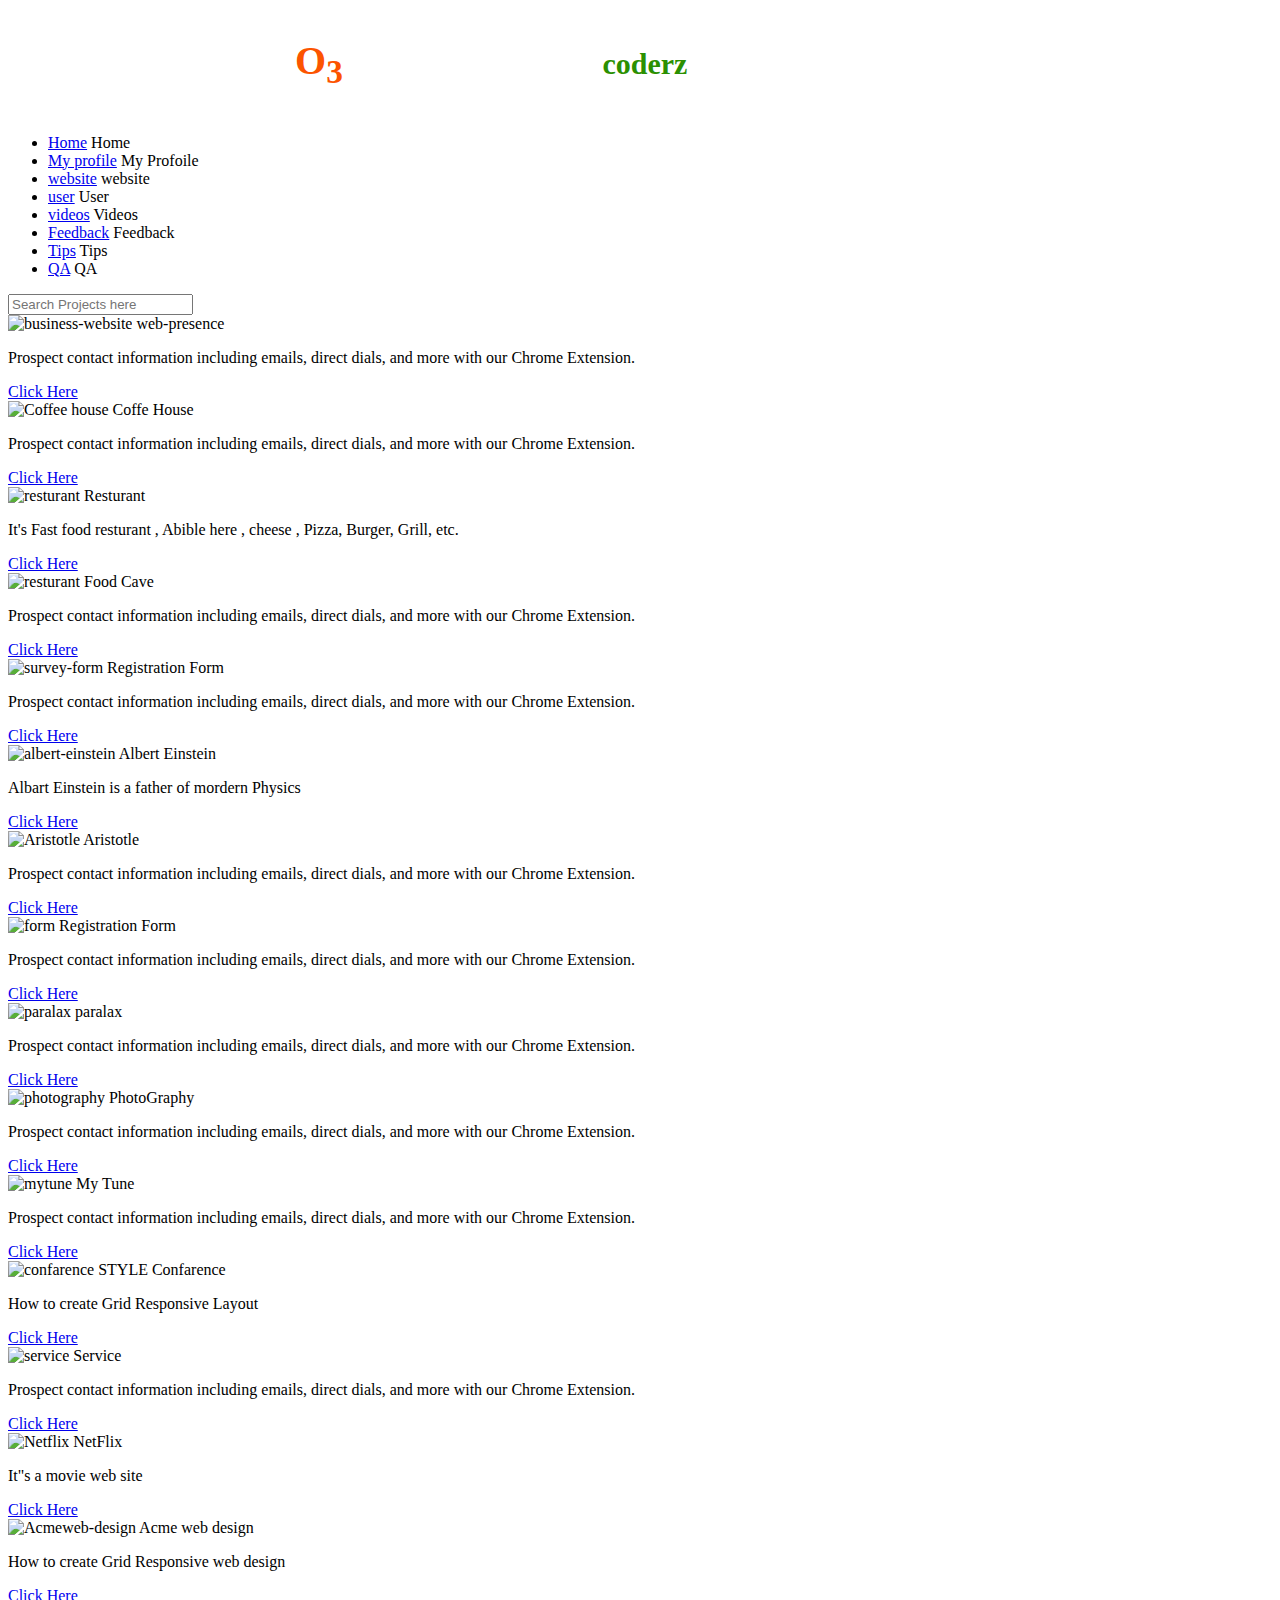
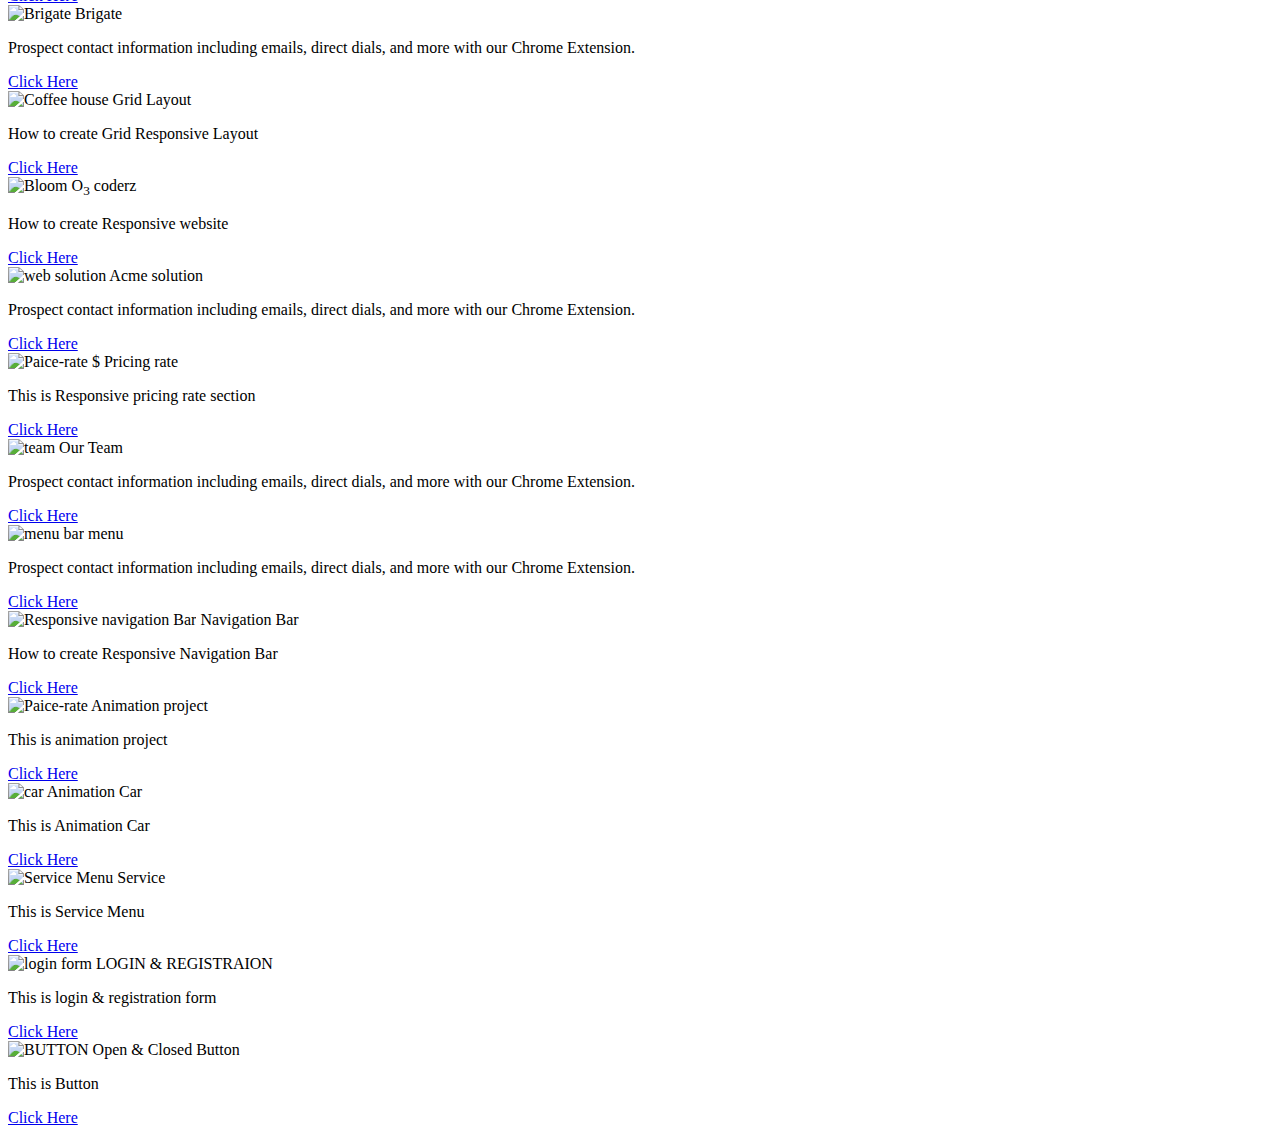
==== newProject.html @ 983234dc "Add files via upload" ====
<! DOCTYPE HTML>
<html lang="en">
    <head>
        <meta charset="UTF-8">
        <meta name="viewport" content="width=device-width, initial-scale=1.0">
        
        <meta http-equiv="X-UA-Compatible" content="IE=eadge">

        <!-----------------------------Ths is Google Fonts Link----------------------------------------->

        <link rel="preconnect" href="https://fonts.googleapis.com">
        <link rel="preconnect" href="https://fonts.gstatic.com" crossorigin>
        <link href="https://fonts.googleapis.com/css2?family=Cairo:wght@200;300;400;600;700;900&display=swap" rel="stylesheet">
        
        <!-------------------------This is title----------------------------->
        
        <title>New Projects</title>

        <!---------------------------This is css link----------------------------------->
        
        <link rel="stylesheet" href="style.css">

        <!---------------------------This is Responsive CSS link----------------------------->
        <link rel="stylesheet" href="responsive.css">

        <style>
            .NU_sphere_logo {
                display: grid;
                grid-gap: 10px;
                grid-template-columns: auto 98px auto;
                align-items: center;
                margin-left: 30px;
                margin-top: 10px;
                text-align: center;
                padding-right: 40px;
                font-size: 20px;
            }
            .NU_sphere_logo h1{
                color: rgb(252, 84, 0);
                
            }

            .NU_sphere_logo h2 {
                margin-left: -28px;
                color: #2b9001;
            }
        </style>


        <!-------------------------This fontawesome link------------------------------------------>

        <script src="https://kit.fontawesome.com/b071e9ccf3.js" crossorigin="anonymous"></script>


    </head>
    <body>

    


        <!-----------------------This is side bar---------------------->
       
        <div class="sidde-bar1">
            <div class="NU_sphere_logo">
                <h1>O<sub>3</sub></h1><h2>coderz</h2>
                <a href="#"><i class="fas fa-align-justify"></i></a>
            </div>

            <div class="unorder-list">

                <ul>
                        
                    <li><a href="index.html"><i class="fas fa-home"></i><span>Home</span></a>
                        <span class="tooltip">Home</span>
                    </li>
                    <li><a href="#"><i class="icon fas fa-user-tie"></i><span>My profile</span></a>
                        <span class="tooltip">My Profoile</span>
                    </li>
                    <li><a href="#"><i class="icon fas fa-atlas"></i><span>website</span></a>
                        <span class="tooltip">website</span>
                    </li>
                    <li><a href="#" target="_blank"><i class="icon fas fa-user"></i><span>user</span></a>
                        <span class="tooltip">User</span>
                    </li>
                    <li><a href="#"><i class="icon fab fa-youtube"></i><span>videos</span></a>
                        <span class="tooltip">Videos</span>
                    </li>
                    <li><a href="#"><i class="icon fas fa-hands-helping"></i><span>Feedback</span></a>
                        <span class="tooltip">Feedback</span>
                    </li>
                    <li><a href="#"><i class="icon fas fa-lightbulb"></i><span>Tips</span></a>
                        <span class="tooltip">Tips</span>
                    </li>
                    <li><a class="" href="#"><i class="icon fas fa-box"></i><span>QA</span></a>
                        <span class="tooltip">QA</span>
                    </li>
                    
                </ul>

            </div>

        </div>

        <!----------------------this is a container box----------------------->
      
        
        <div class="container1">
            <div class="content-search1">
                <i class="seainput fas fa-search"></i>
                <input class="seainput1" type="search" placeholder="Search Projects here">
                <a href="#"><i class="seainput fas fa-chevron-circle-right"></i></a>
            </div>
            


            <!----------------this is new project section--------------------->

            <div class="new-projects1">

                <div class="project1 Manager">
                    <img class="thumbnail1" src="https://linkpeek.com/m/vault/b/1/5/b1533780ef2d1771b94413f5290b377627571c65ff0ee4184541402603815122.png" alt="business-website">
                    <span>web-presence</span>
                    <p class="intro">Prospect contact information including emails, direct dials, and more with our Chrome Extension.</p>
                    <a class="finder" href="https://o3coderz.github.io/web-presence/" target="_blank">Click Here</a>

                </div>

                <div class="project1">
                    <img class="thumbnail1" src="https://linkpeek.com/m/vault/f/4/c/f4c8e262496e04b21ee3a41ef20ea6d2bcbad50b4ce4e358f2c66015340bcbfa.png" alt="Coffee house">
                    <span>Coffe House</span>
                    <p class="intro">Prospect contact information including emails, direct dials, and more with our Chrome Extension.</p>

                    <a class="finder" href="https://o3coderz.github.io/Coffe/" target="_blank">Click Here</a>
                        
                </div>

                <div class="project1 Transport">
                    <img class="thumbnail1" src="https://i.ibb.co/wSxnTGc/image.png" alt="resturant">
                    <span>Resturant</span>
                    <p class="intro">It's Fast food resturant , Abible here , cheese , Pizza, Burger, Grill, etc.</p>

                    <a class="finder" href="https://o3coderz.github.io/dashboard/resturant/index.html" target="_blank">Click Here</a>
    
                </div>

                <div class="project1">
                    <img class="thumbnail1" src="https://i.ibb.co/mzmk3Ct/image.png" alt="resturant">
                    <span>Food Cave</span>
                    <p class="intro">Prospect contact information including emails, direct dials, and more with our Chrome Extension.</p>

                    <a class="finder" href="https://o3coderz.github.io/dashboard/foodCave/Food%20cave.html" target="_blank">Click Here</a>
                        
                </div>

                <div class="project1">
                    <img class="thumbnail1" src="https://linkpeek.com/m/vault/c/5/c/c5cc66d2d84f86fa3148fc00cddca80941cfea1c73e5e11f5c52d79b52aac127.png" alt="survey-form">
                    <span>Registration Form</span>
                    <p class="intro">Prospect contact information including emails, direct dials, and more with our Chrome Extension.</p>

                    <a class="finder" href="https://o3coderz.github.io/FCC-servey-form/" target="_blank">Click Here</a>
                        
                </div>

                <div class="project1">
                    <img class="thumbnail1" src="https://linkpeek.com/m/vault/3/3/2/332655ae9393b79f64d2126d99e36b3bfd8bf8511cc31312ab9fa54fc6500792.png" alt="albert-einstein">
                    <span>Albert Einstein</span>
                    <p class="intro">Albart Einstein is a father of mordern Physics</p>

                    <a class="finder" href="https://o3coderz.github.io/albert-einstein/" target="_blank">Click Here</a>
                        
                </div>

                <div class="project1">
                    <img class="thumbnail1" src="https://i.ibb.co/0Vcv6FP/image.png" alt="Aristotle">
                    <span>Aristotle</span>
                    <p class="intro">Prospect contact information including emails, direct dials, and more with our Chrome Extension.</p>

                    <a class="finder" href="https://o3coderz.github.io/dashboard/aristotle/Aristotle.html" target="_blank">Click Here</a>
                        
                </div>

                <div class="project1">
                    <img class="thumbnail1" src="https://linkpeek.com/m/vault/8/d/7/8d79f644eede0adb3593164c58c6d78790ce00d2598731a2da90e9c0efa6ba29.png" alt="form">
                    <span>Registration Form</span>
                    <p class="intro">Prospect contact information including emails, direct dials, and more with our Chrome Extension.</p>

                    <a class="finder" href="https://o3coderz.github.io/Good-Vibes-Form/" target="_blank">Click Here</a>
                        
                </div>

                <div class="project1">
                    <img class="thumbnail1" src="https://i.ibb.co/pJRp2pQ/image.png" alt="paralax">
                    <span>paralax</span>
                    <p class="intro">Prospect contact information including emails, direct dials, and more with our Chrome Extension.</p>

                    <a class="finder" href="https://o3coderz.github.io/PARALLAX-WEBSITE/" target="_blank">Click Here</a>
                        
                </div>

                <div class="project1">
                    <img class="thumbnail1" src="https://i.ibb.co/QY6T2Vs/image.png" alt="photography">
                    <span>PhotoGraphy</span>
                    <p class="intro">Prospect contact information including emails, direct dials, and more with our Chrome Extension.</p>

                    <a class="finder" href="https://o3coderz.github.io/dashboard/photography/photography.html" target="_blank">Click Here</a>
                        
                </div>

                <div class="project1 Chair">
                    <img class="thumbnail1" src="https://linkpeek.com/m/vault/2/8/a/28a280eb2b52534b49d95871170a2054057ea1c5141eff29bf83aaf7c571b416.png" alt="mytune">
                    
                    <span>My Tune</span>
                    <p class="intro">Prospect contact information including emails, direct dials, and more with our Chrome Extension.</p>

                    <a class="finder" href="https://o3coderz.github.io/myTunes/" target="_blank">Click Here</a>
                </div>

                <div class="project1">
                    <img class="thumbnail1" src="https://i.ibb.co/9rrhxMJ/image.png" alt="confarence">
                    <span>STYLE Confarence</span>
                    <p class="intro">How to create Grid Responsive Layout</p>

                    <a class="finder" href="https://o3coderz.github.io/STYLES-CONFERENCE/" target="_blank">Click Here</a>
                        
                </div>

                <div class="project1">
                    <img class="thumbnail1" src="https://linkpeek.com/m/vault/4/b/f/4bfaf4dbbc74257df1484111c1206768fafdf935a5322b522afa67707fad9b0e.png" alt="service">
                    <span>Service</span>
                    <p class="intro">Prospect contact information including emails, direct dials, and more with our Chrome Extension.</p>

                    <a class="finder" href="https://o3coderz.github.io/Personal-Portfolio/" target="_blank">Click Here</a>
                        
                </div> 


                <div class="project1">
                    <img class="thumbnail1" src="https://www.whats-on-netflix.com/wp-content/uploads/2020/08/netflix-category-codes-2021.png" alt="Netflix">
                    <span>NetFlix</span>
                    <p class="intro">It"s a movie web site</p>

                    <a class="finder" href="https://o3coderz.github.io/Netflix/" target="_blank">Click Here</a>
                        
                </div>

                <div class="project1">
                    <img class="thumbnail1" src="https://linkpeek.com/m/vault/e/d/7/ed7da9e8c0f4b728e524aa7668da85227cc865274d9f4d12eba8a072982233af.png" alt="Acmeweb-design">
                    <span>Acme web design</span>
                    <p class="intro">How to create Grid Responsive web design</p>

                    <a class="finder" href="https://o3coderz.github.io/Acmeweb-design/" target="_blank">Click Here</a>
                        
                </div>

                <div class="project1">
                    <img class="thumbnail1" src="https://linkpeek.com/m/vault/5/1/c/51c3906fada7ba17263961f11ff6af3a17161c04be9e6335c039870da94995d2.png" alt="Brigate">
                    <span>Brigate</span>
                    <p class="intro">Prospect contact information including emails, direct dials, and more with our Chrome Extension.</p>

                    <a class="finder" href="https://o3coderz.github.io/dashboard/brigate/brigate.html" target="_blank">Click Here</a>
                        
                </div>

                <div class="project1">
                    <img class="thumbnail1" src="https://i.ibb.co/PwQQ48x/image.png" alt="Coffee house">
                    <span>Grid Layout</span>
                    <p class="intro">How to create Grid Responsive Layout</p>

                    <a class="finder" href="https://o3coderz.github.io/dashboard/Grid_Responsive/Grid_Responsive.html" target="_blank">Click Here</a>
                        
                </div>

                <div class="project1">
                    <img class="thumbnail1" src="https://i.ibb.co/JFWfBBF/image.png" alt="Bloom">
                    <span>O<sub>3</sub> coderz</span>
                    <p class="intro">How to create Responsive website</p>

                    <a class="finder" href="https://o3coderz.github.io/dashboard/bloom/index.html" target="_blank">Click Here</a>
                        
                </div>

                <div class="project1 E-Commerce">
                    <img class="thumbnail1" src="https://i.ibb.co/pdbkF2W/image.png" alt="web solution" >                    
                    <span>Acme solution</span>
                    <p class="intro">Prospect contact information including emails, direct dials, and more with our Chrome Extension.</p>
                    <a class="finder" href="https://o3coderz.github.io/dashboard/web_solution/web_solution.html" target="_blank">Click Here</a>
                </div>


                <div class="project1">
                    <img class="thumbnail1" src="https://i.ibb.co/xsLJDtT/image.png" alt="Paice-rate">
                    <span>$ Pricing rate</span>
                    <p class="intro">This is Responsive pricing rate section</p>

                    <a class="finder" href="https://o3coderz.github.io/dashboard/Price_Rate/index.html" target="_blank">Click Here</a>
                        
                </div>

                <div class="project1">
                    <img class="thumbnail1" src="https://i.ibb.co/tBbd3BR/image.png" alt="team">
                    <span>Our Team</span>
                    <p class="intro">Prospect contact information including emails, direct dials, and more with our Chrome Extension.</p>

                    <a class="finder" href="https://o3coderz.github.io/dashboard/ourTeam/index.html" target="_blank">Click Here</a>
                        
                </div>

                <div class="project1">
                    <img class="thumbnail1" src="https://i.ibb.co/8g1Wdh2/image.png" alt="menu bar">
                    <span>menu</span>
                    <p class="intro">Prospect contact information including emails, direct dials, and more with our Chrome Extension.</p>

                    <a class="finder" href="https://o3coderz.github.io/dashboard/menuBar/menu.html" target="_blank">Click Here</a>
                        
                </div>


                <div class="project1">
                    <img class="thumbnail1" src="https://linkpeek.com/m/vault/5/c/f/5cf9dd6472d7c31f41c3f0297d93f88720f3836bd596f0dec0feb290789b9531.png" alt="Responsive navigation Bar">
                    <span>Navigation Bar</span>
                    <p class="intro">How to create Responsive Navigation Bar</p>

                    <a class="finder" href="https://o3coderz.github.io/dashboard/ResponsiveNavBar/navBar.html" target="_blank">Click Here</a>
                        
                </div>

                <div class="project1">
                    <img class="thumbnail1" src="https://i.ibb.co/wcbLP7P/image.png" alt="Paice-rate">
                    <span>Animation project</span>
                    <p class="intro">This is animation project</p>

                    <a class="finder" href="https://o3coderz.github.io/animation/" target="_blank">Click Here</a>
                        
                </div>


                <div class="project1">
                    <img class="thumbnail1" src="https://i.ibb.co/fMpwm6Z/image.png" alt="car">
                    <span>Animation Car</span>
                    <p class="intro">This is Animation Car </p>
                    <a class="finder" href="https://o3coderz.github.io/moving_car/" target="_blank">Click Here</a>
                        
                </div>

                <div class="project1">
                    <img class="thumbnail1" src="https://i.ibb.co/PDSJ6yj/image.png" alt="Service Menu">
                    <span>Service</span>
                    <p class="intro">This is Service Menu </p>

                    <a class="finder" href="https://o3coderz.github.io/service/" target="_blank">Click Here</a>
                        
                </div>

                <div class="project1">
                    <img class="thumbnail1" src="https://i.ibb.co/n78NTgw/image.png" alt="login form">
                    <span>LOGIN & REGISTRAION</span>
                    <p class="intro">This is login & registration form </p>

                    <a class="finder" href="https://o3coderz.github.io/loginRegitration/" target="_blank">Click Here</a>
                        
                </div>



                <!--------------------------------------------don't get GitHub link------------------------------------------------>

                <div class="project1">
                    <img class="thumbnail1" src="https://i.ibb.co/yBcCsgy/image.png" alt="BUTTON">
                    <span>Open & Closed Button</span>
                    <p class="intro">This is Button </p>

                    <a class="finder" href="projects/open-closed/open-closed.html" target="_blank">Click Here</a>
        
                </div>

            </div>   
   
        </div>

    </body>

</html>
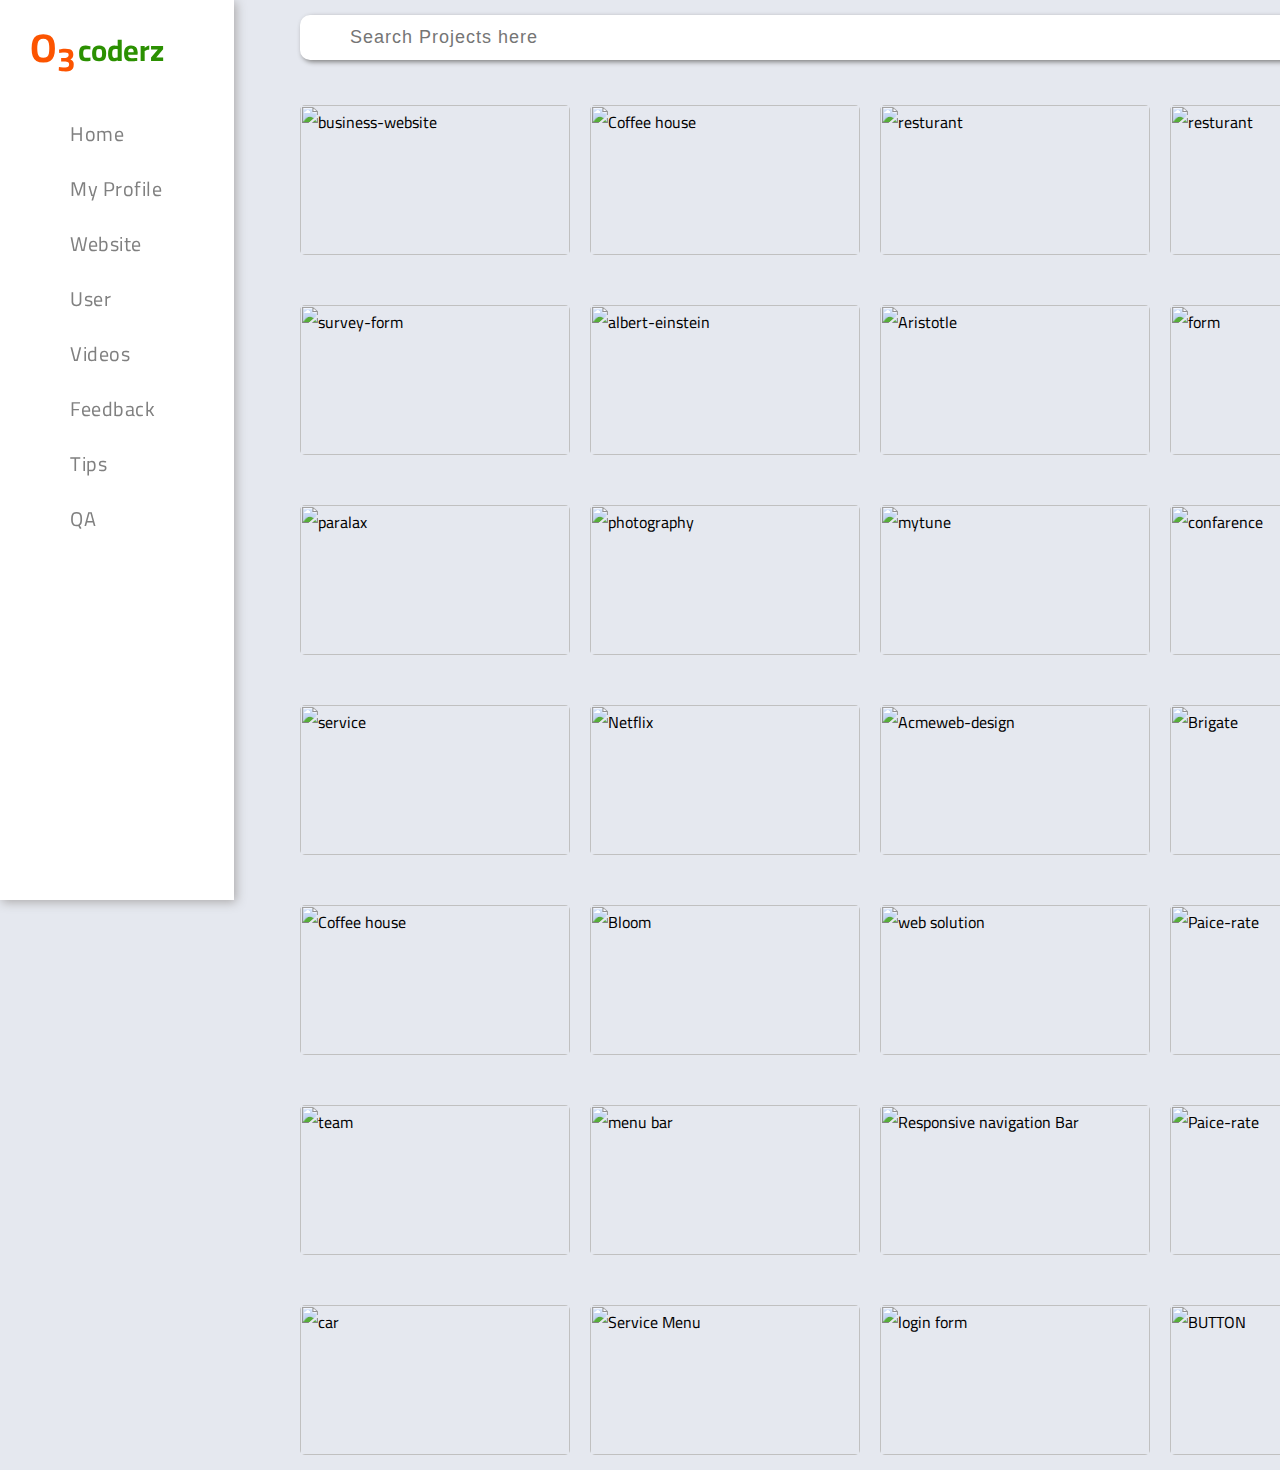
==== commit 5c86160a: "Update newProject.html" ====
--- a/newProject.html
+++ b/newProject.html
@@ -23,7 +23,7 @@
         <!---------------------------This is Responsive CSS link----------------------------->
         <link rel="stylesheet" href="responsive.css">
 
-        <style>
+        <!--<style>
             .NU_sphere_logo {
                 display: grid;
                 grid-gap: 10px;
@@ -44,7 +44,7 @@
                 margin-left: -28px;
                 color: #2b9001;
             }
-        </style>
+        </style>-->
 
 
         <!-------------------------This fontawesome link------------------------------------------>
@@ -60,7 +60,7 @@
 
         <!-----------------------This is side bar---------------------->
        
-        <div class="sidde-bar1">
+        <div class="sidde-bar">
             <div class="NU_sphere_logo">
                 <h1>O<sub>3</sub></h1><h2>coderz</h2>
                 <a href="#"><i class="fas fa-align-justify"></i></a>
@@ -139,8 +139,8 @@
                     <span>Resturant</span>
                     <p class="intro">It's Fast food resturant , Abible here , cheese , Pizza, Burger, Grill, etc.</p>
 
-                    <a class="finder" href="https://o3coderz.github.io/dashboard/resturant/index.html" target="_blank">Click Here</a>
-    
+                    <a class="finder" href="https://o3coderz.github.io/dashboardold/resturant/index.html" target="_blank">Click Here</a>
+                                            
                 </div>
 
                 <div class="project1">
@@ -148,7 +148,7 @@
                     <span>Food Cave</span>
                     <p class="intro">Prospect contact information including emails, direct dials, and more with our Chrome Extension.</p>
 
-                    <a class="finder" href="https://o3coderz.github.io/dashboard/foodCave/Food%20cave.html" target="_blank">Click Here</a>
+                    <a class="finder" href="https://o3coderz.github.io/dashboardold/foodCave/Food%20cave.html" target="_blank">Click Here</a>
                         
                 </div>
 
@@ -175,7 +175,7 @@
                     <span>Aristotle</span>
                     <p class="intro">Prospect contact information including emails, direct dials, and more with our Chrome Extension.</p>
 
-                    <a class="finder" href="https://o3coderz.github.io/dashboard/aristotle/Aristotle.html" target="_blank">Click Here</a>
+                    <a class="finder" href="https://o3coderz.github.io/dashboardold/aristotle/Aristotle.html" target="_blank">Click Here</a>
                         
                 </div>
 
@@ -202,7 +202,7 @@
                     <span>PhotoGraphy</span>
                     <p class="intro">Prospect contact information including emails, direct dials, and more with our Chrome Extension.</p>
 
-                    <a class="finder" href="https://o3coderz.github.io/dashboard/photography/photography.html" target="_blank">Click Here</a>
+                    <a class="finder" href="https://o3coderz.github.io/dashboardold/photography/photography.html" target="_blank">Click Here</a>
                         
                 </div>
 
@@ -257,7 +257,7 @@
                     <span>Brigate</span>
                     <p class="intro">Prospect contact information including emails, direct dials, and more with our Chrome Extension.</p>
 
-                    <a class="finder" href="https://o3coderz.github.io/dashboard/brigate/brigate.html" target="_blank">Click Here</a>
+                    <a class="finder" href="https://o3coderz.github.io/dashboardold/brigate/brigate.html" target="_blank">Click Here</a>
                         
                 </div>
 
@@ -266,7 +266,7 @@
                     <span>Grid Layout</span>
                     <p class="intro">How to create Grid Responsive Layout</p>
 
-                    <a class="finder" href="https://o3coderz.github.io/dashboard/Grid_Responsive/Grid_Responsive.html" target="_blank">Click Here</a>
+                    <a class="finder" href="https://o3coderz.github.io/dashboardold/Grid_Responsive/Grid_Responsive.html" target="_blank">Click Here</a>
                         
                 </div>
 
@@ -275,7 +275,7 @@
                     <span>O<sub>3</sub> coderz</span>
                     <p class="intro">How to create Responsive website</p>
 
-                    <a class="finder" href="https://o3coderz.github.io/dashboard/bloom/index.html" target="_blank">Click Here</a>
+                    <a class="finder" href="https://o3coderz.github.io/dashboardold/bloom/index.html" target="_blank">Click Here</a>
                         
                 </div>
 
@@ -283,7 +283,7 @@
                     <img class="thumbnail1" src="https://i.ibb.co/pdbkF2W/image.png" alt="web solution" >                    
                     <span>Acme solution</span>
                     <p class="intro">Prospect contact information including emails, direct dials, and more with our Chrome Extension.</p>
-                    <a class="finder" href="https://o3coderz.github.io/dashboard/web_solution/web_solution.html" target="_blank">Click Here</a>
+                    <a class="finder" href="https://o3coderz.github.io/dashboardold/web_solution/web_solution.html" target="_blank">Click Here</a>
                 </div>
 
 
@@ -292,7 +292,7 @@
                     <span>$ Pricing rate</span>
                     <p class="intro">This is Responsive pricing rate section</p>
 
-                    <a class="finder" href="https://o3coderz.github.io/dashboard/Price_Rate/index.html" target="_blank">Click Here</a>
+                    <a class="finder" href="https://o3coderz.github.io/dashboardold/Price_Rate/index.html" target="_blank">Click Here</a>
                         
                 </div>
 
@@ -301,7 +301,7 @@
                     <span>Our Team</span>
                     <p class="intro">Prospect contact information including emails, direct dials, and more with our Chrome Extension.</p>
 
-                    <a class="finder" href="https://o3coderz.github.io/dashboard/ourTeam/index.html" target="_blank">Click Here</a>
+                    <a class="finder" href="https://o3coderz.github.io/dashboardold/ourTeam/index.html" target="_blank">Click Here</a>
                         
                 </div>
 
@@ -310,7 +310,7 @@
                     <span>menu</span>
                     <p class="intro">Prospect contact information including emails, direct dials, and more with our Chrome Extension.</p>
 
-                    <a class="finder" href="https://o3coderz.github.io/dashboard/menuBar/menu.html" target="_blank">Click Here</a>
+                    <a class="finder" href="https://o3coderz.github.io/dashboardold/menuBar/menu.html" target="_blank">Click Here</a>
                         
                 </div>
 
@@ -320,7 +320,7 @@
                     <span>Navigation Bar</span>
                     <p class="intro">How to create Responsive Navigation Bar</p>
 
-                    <a class="finder" href="https://o3coderz.github.io/dashboard/ResponsiveNavBar/navBar.html" target="_blank">Click Here</a>
+                    <a class="finder" href="https://o3coderz.github.io/dashboardold/ResponsiveNavBar/navBar.html" target="_blank">Click Here</a>
                         
                 </div>
 
@@ -369,7 +369,7 @@
                     <span>Open & Closed Button</span>
                     <p class="intro">This is Button </p>
 
-                    <a class="finder" href="projects/open-closed/open-closed.html" target="_blank">Click Here</a>
+                    <a class="finder" href="https://o3coderz.github.io/boring" target="_blank">Click Here</a>
         
                 </div>
 
@@ -379,4 +379,4 @@
 
     </body>
 
-</html>+</html>
--- a/style.css
+++ b/style.css
@@ -0,0 +1,775 @@
+* {
+    margin: 0;
+    padding: 0;
+    box-sizing: border-box;
+
+
+}
+ 
+body {
+    margin: 0;
+    padding: 0;
+    background: #E5E8EF;
+    font-family: 'Cairo', sans-serif;
+     
+}
+/*--------wrapper-----------maintain hole layout----------------*/
+ 
+.wrapper {
+    display: grid;
+    grid-template-columns: auto 250px;
+    margin: 0 10px 0 255px;
+}
+
+/*-----------------------nav-------------------------------------*/
+
+
+/*------------------menu-bar------------------------------------*/
+ 
+.menu-bar {
+    grid-column: 1 / span 2;
+    /* grid-row: 1; */
+    /* width: 100%; */
+    height: 50px;
+    background: #FFFFFF;
+    box-shadow: 2px 2px 10px rgb(170, 168, 168);
+}
+
+/*-----------------------menu-items--------------------------*/
+ 
+ 
+.menu-items{
+    display: grid;
+    grid-gap: 10px;
+    grid-template-columns: 330px 25px 25px;
+    float: right;
+    align-items: center;
+    width: 400px;
+    padding-left: 10px;
+    margin-right: 20px;
+    font-size: 18px;
+    border-radius: 5px;
+    color: grey;
+    margin-top: 7px;
+}
+
+/*------------------search icon----class:sea-input-------------*/
+ 
+i.sea-input.fas.fa-search {
+    font-size: 16px;
+}
+ 
+ 
+/*---------------menu-bar input class: sea-input----------------*/
+ 
+input.sea-input {
+    font-size: 16px;
+    padding: 1px;
+    outline: none;
+    border: none;
+}
+
+/*-------------------------menu-bar menu-items a------------------*/
+
+.search-input {
+    display: grid;
+    grid-gap: 10px;
+    grid-template-columns: 280px 20px;
+    box-shadow: 2px 2px 2px #e2e1e1;
+    border-radius: 10px;
+    padding: 6px 10px;
+    align-items: center;
+    text-decoration: none;
+}
+ 
+/*--------------------------------END nav--------------------------------*/
+
+/*--------------------------------------------------------------------------------------------------*/
+ 
+/*-----------------------------------side-bar----------------------------*/
+  
+ 
+.sidde-bar {
+    position: fixed;
+    top: 0;
+    left: 0;
+    height: 100%;
+    grid-column: 1;
+    grid-row: 1 / span 2;
+    background: #FFFFFF;
+    box-shadow: 2px 2px 10px rgb(170, 168, 168);
+}
+ 
+/*-------------------O3 coderz Logo---------------------*/
+
+.NU_sphere_logo {
+    display: grid;
+    grid-gap: 10px;
+    grid-template-columns: auto 98px auto;
+    align-items: center;
+    margin-left: 30px;
+    margin-top: 10px;
+    text-align: center;
+    padding-right: 40px;
+    font-size: 20px;
+}
+.NU_sphere_logo h1{
+    color: rgb(252, 84, 0);
+}
+
+.NU_sphere_logo h2 {
+    margin-left: -28px;
+    color: #2b9001;
+}
+/*-- 
+.NU_sphere_logo {
+    display: grid;
+    grid-gap: 20px;
+    grid-template-columns: 145px auto;
+    align-items: center;
+    margin-left: 30px;
+    margin-top: 10px;
+    text-align: center;
+    padding-right: 40px;
+    font-size: 28px;
+}
+---*/
+
+/*-----------------------menu icon------------------------------*/
+
+.NU_sphere_logo a {
+    color: grey;
+    text-decoration: none;
+    font-size: 25px;
+}
+
+
+
+/*---------------------------This is a side bar--------------------*/
+ 
+/*-----------------------unorder-list div--------------------------*/
+.unorder-list {
+    margin-left: 5px;
+    padding: 15px;
+}
+/*-------------------unorder-list ul---------------------*/
+.unorder-list ul {
+    list-style: none;
+
+}
+
+.unorder-list ul li{
+    height: 50px ;
+    width: 180px;
+}
+
+/*-----------------current-----------------------*/
+
+#current span{
+    color: #e8491d;
+    font-weight: bold;
+}
+
+#current:hover span {
+    color: white;
+}
+/*-------------------unorder-list ul li a-----------------*/
+
+.unorder-list ul li a {
+    display: grid;
+    grid-template-columns: 30px auto;
+    align-items: center;
+    margin: 5px;
+  text-transform: capitalize;
+    font-size: 20px;
+    color: gray;
+    text-decoration: none;
+    padding: 5px 15px;
+    letter-spacing: .5px;
+}
+ 
+/*------------------unorder-list ul li a hover----------------*/
+ 
+.unorder-list ul li:hover a{
+    background-image: linear-gradient(to right, rgba(228, 5, 5, 0.836), rgba(153, 13, 106, 0.836) );
+    color: #ffff;
+    border-radius: 4px;
+    transition: .3s;
+    box-shadow: 2px 2px 5px black;
+}
+
+.unorder-list ul li:hover a i {
+    color: #FFFFFF;
+}
+ 
+ 
+/*-------------------------sidebar icon color------------------*/
+ 
+ 
+i.fas.fa-wallet {
+    color: rebeccapurple;
+}
+ 
+i.fas.fa-atlas {
+    color: #1c1515de;
+}
+ 
+i.fas.fa-user {
+    color: coral;
+}
+ 
+i.fas.fa-user-tie {
+    color: darkgoldenrod;
+}
+ 
+i.fas.fa-box {
+    color: #32c928c4;
+}
+ 
+i.fas.fa-lightbulb {
+    color: #f40c0cd4;
+}
+ 
+i.fas.fa-hands-helping {
+    color: indianred;
+}
+ 
+.unorder-list ul li a .icon:hover {
+    color: white;
+}
+ 
+/*---------------------------started----container------------------------*/
+
+.container {
+    margin: 30px 40px 40px 40px;
+    margin-bottom: 0;
+    background: #E5E8EF;
+}
+ 
+ 
+ 
+ 
+.content-search {
+    display: grid;
+    grid-gap: 7px;
+    grid-template-columns: 28px auto 28px;
+    text-align: center;
+    align-items: center;
+    font-size: 18px;
+    color: gray;
+    padding: 8px;
+    box-shadow: 2px 2px 5px grey;
+    height: 45px;
+    margin: 20px 0;
+    margin-top: 15px;
+    background: #FFFFFF;
+    border-radius: 5px;
+}
+ 
+.content-search-button {
+    border: none;
+    background-color: transparent;
+    cursor: pointer;
+}
+/*This is seainput search icon placeholder search project here*/
+ 
+ 
+i.seainput.fas.fa-search {
+    text-align: center;
+}
+ 
+input.seainput {
+    outline: none;
+    border: none;
+    font-size: 16px;
+    letter-spacing: .5px;
+    color: grey;
+}
+ 
+i.seainput.fas.fa-chevron-circle-right {
+    text-align: center;
+    font-size: 20px;
+    color: rgba(153, 13, 106, 0.836);
+}
+ 
+i.seainput.fas.fa-chevron-circle-right:hover{
+    color: indianred;
+}
+
+
+/*This is a new-ppular div*/
+ 
+.new-popular {
+    display: grid;
+    grid-gap: 30px;
+    grid-template-rows: 250px auto;
+}
+ 
+.see-all {
+    display: grid;
+    grid-template-columns: auto 100px;
+    padding: 5px;
+    margin: 12px 0;
+    align-items: center;
+    color: gray;
+}
+
+.see-all a {
+    text-decoration: none;
+    background-image: linear-gradient(to right, rgba(153, 13, 106, 0.986), rgba(228, 5, 5, 0.952) );
+    color: whitesmoke;
+    text-align: center;
+    font-size: 20px;
+    letter-spacing: .5px;
+    box-shadow: 2px 2px 4px gray;
+    border-radius: 20px;
+    font-weight: 600;
+}
+ 
+.see-all a:hover {
+    background-image:linear-gradient(to left, rgb(7, 166, 214), yellow);
+    font-weight: bold;
+    color: black;
+    transition: 1s;
+}
+ 
+/*---------------------------------all projects-----------------------------------*/
+ 
+.all-projects {
+    display: grid;
+    grid-gap: 20px;
+    grid-template-columns: auto auto auto auto;
+    /*margin: 16px;*/
+}
+ 
+.project {
+    display: grid;
+    line-height: 25px;
+    align-items: center;
+    
+}
+ 
+.project .thumbnail {
+    width: 210px;
+    height: 130px;
+    align-items: center;
+    border-radius: 5px;
+    position: relative;
+    transition: 1.5s all ease-in-out;
+
+
+}
+
+.project:hover .thumbnail {
+    transform: scale(1.2);
+    transition: 1s;
+    opacity: .5;
+    border-radius: 7px;
+
+}    
+.project a.project-icon {
+    background: #15BB9A;
+    color: rgb(211, 211, 211);
+    font-size: 60px;
+    text-align: center;
+    padding-top: 30px;
+}
+
+
+/*new*/
+.project.details.click-here {
+    background-color: #3333;
+    padding: 0 10px;
+    font-size: 25px;
+    font-weight: bold;
+    position: absolute;
+    opacity: 0;
+    transition: 1s all ease-in-out;
+}
+/*-------------------------span details-------------------------*/
+
+.project .details{
+    background-color: #333;
+    color: white;
+    font-size: 16px;
+    font-weight: 600;
+    position: absolute;
+    margin-left: 10px;
+    padding: 5px;
+    border-radius: 5px;
+    margin-bottom: 65px;
+    transition: 1s all ease-in-out;
+    opacity: 0;
+}
+
+/*-----------------------p introduction------------------------------*/
+
+
+p.introduction {
+    background-color: #333;
+    color: white;
+    font-size: 12px;
+    position: absolute;
+    width: 155px;
+    margin-top: 8px;
+    margin-left: 10px;
+    padding: 5px 10px;
+    line-height: 20px;
+    border-radius: 5px;
+    align-items: center;
+    transition: 1s all ease-in-out;
+    opacity: 0;
+}
+
+
+/*--------------------------link click here----------------------------*/
+ 
+.project a.click-here {
+    text-decoration: none;
+    background-image: linear-gradient(to right, rgba(153, 13, 106, 0.986), rgba(228, 5, 5, 0.952) );
+    color: white;
+    font-size: 16px;
+    font-weight: 600;
+    width: 90px;
+    position: absolute;
+    margin-top: 75px;
+    margin-left: 25px;
+    border-radius: 10px;
+    text-align: center;
+    transition: 1s all ease-in-out;
+    opacity: 0;
+}
+
+/*----------------------------hover click here----------------------------*/
+
+.project a.click-here:hover {
+    color: black;
+    font-weight: bold;
+    background-image:linear-gradient(to left, rgb(7, 166, 214), yellow);
+    box-shadow: 1px 1px 3px gray;
+    transition: .7s;
+    
+ 
+}
+
+ 
+.project:hover a.click-here,
+.project:hover span,
+.project:hover p.introduction {
+    opacity: 1;
+    transition: .5s;
+}
+
+/*-------------------here END container css---------------- */
+
+
+/*---------------------------------------------------------------------------------*/
+
+/*---------------started----------featured------------------*/
+ 
+ 
+.featured {
+    margin-top: 40px;
+    background: #FFFFFF;
+    box-shadow: 2px 2px 10px rgb(170, 168, 168);
+    border-radius: 5px;
+    color: grey;
+     
+}
+ 
+ 
+.featured h2 {
+    text-align: center;
+     
+}
+ 
+ 
+.feature-box {
+    padding-top: 20px;
+    align-items: center;
+    margin: auto;
+    margin-left: 27px;
+ 
+}
+
+
+.subfatured {
+    display: grid;
+    grid-gap: 10px;
+    padding: 10px;
+    line-height: 10px;
+}
+ 
+.subfatured a.fearture-icon {
+    display: grid;
+    text-align: center;
+    text-decoration: none;
+    color: rgb(207, 207, 207);
+    font-weight: bold;
+    box-shadow: 2px 2px 10px gray;
+    border-radius: 4px;
+    width: 180px;
+    height: 60px;
+    align-items: center;
+    text-decoration: none;
+    font-size: 30px;
+}
+
+/*subfeatured a.feature-icon color */
+
+
+i.feature-icon.fas.fa-adjust {
+    color: darkolivegreen;
+}
+
+i.feature-icon.fas.fa-address-card {
+    color: mediumvioletred;
+}
+
+i.feature-icon.fas.fa-archive {
+    color: cadetblue;
+}
+
+i.feature-icon.fas.fa-bath {
+    color: maroon;
+}
+
+
+/*subfeatured span */
+
+
+.subfatured span{
+    color: grey;
+    font-size: 18px;
+    font-weight: 600;
+}
+
+/*subfeatured a.finder*/
+
+
+.subfatured a.Finder {
+    text-decoration: none;
+    color: gray;
+    font-size: 16px;
+    font-weight: 600;
+}
+
+.subfatured a.Finder:hover{
+    color: rgb(7, 166, 214);
+    text-decoration: underline;
+    transition: .7s;
+}
+ 
+/*This is a bottom-see section*/
+ 
+.bottom-see a {
+    display: block;
+    width: 110px;
+    text-decoration: none;
+    background-image: linear-gradient(to right, rgba(153, 13, 106, 0.986), rgba(228, 5, 5, 0.952) );
+    color: whitesmoke;
+    text-align: center;
+    font-size: 20px;
+    letter-spacing: .5px;
+    box-shadow: 2px 2px 4px gray;
+    border-radius: 20px;
+    font-weight: 600;
+    margin: auto;
+    margin-bottom: 15px;
+    margin-top: 20px;
+     
+}
+ 
+.bottom-see a:hover {
+    background-image:linear-gradient(to left, rgb(7, 166, 214), yellow);
+    color: black;
+    transition: .4s;
+    font-weight: bold;
+}
+
+/*-------------------------------END featured css------------------------------------------*/
+
+/*-------------------------------------------------------------------------------------------*/
+
+
+/*------------------newProjects & popularProject css-------------------------------*/
+
+.sidde-bar1 {
+    width: 260px;
+    background-color: #FFFFFF;
+    position: fixed;
+    top: 0;
+    height: 100%;
+}
+
+.container1 {
+    display: grid;
+    margin-left: 300px;
+   
+}
+
+
+.content-search1 {
+    display: grid;
+    grid-gap: 10px;
+    grid-template-columns: 30px auto 18px;
+    align-items: center;
+    font-size: 22px;
+    color: gray;
+    padding: 10px;
+    box-shadow: 2px 2px 5px grey;
+    height: 45px;
+    margin-right: 18px;
+    margin-top: 15px;
+    background: #FFFFFF;
+    border-radius: 10px;
+    
+}
+
+input.seainput1 {
+    outline: none;
+    border: none;
+    font-size: 18px;
+    letter-spacing: 1px;
+    color: grey;
+}
+
+
+.new-projects1{
+    display: grid;
+    grid-gap: 20px;
+    grid-template-columns: auto auto auto auto;
+    margin-top: 30px;
+}
+
+.project1 {
+    margin: 15px 0;
+    grid-gap: 0px;
+    display: grid;
+}
+
+
+.thumbnail1 {
+    width: 270px;
+    height: 150px;
+    border-radius: 5px;
+    transition: 1.5s all ease-in-out;
+}
+
+.project1:hover .thumbnail1 {
+    transform: scale(1.2);
+    transition: 1s;
+    opacity: .5;
+    border-radius: 10px;
+}
+
+
+.project1 span{
+    background-color: #333;
+    color: white;
+    font-size: 18px;
+    font-weight: 600;
+    position: absolute;
+    margin-left: 10px;
+    padding: 0 15px;
+    border-radius: 5px;
+    align-items: center;
+    transition: 1s all ease-in-out;
+    opacity: 0;
+}
+
+
+.project1 p.intro {
+    width: 260px;
+    background-color: #333;
+    color: white;
+    font-size: 12px;
+    line-height: 18px;
+    font-weight: 600;
+    position: absolute;
+    margin-left: 10px;
+    margin-top: 40px;
+    padding: 5px 8px;
+    border-radius: 5px;
+    align-items: center;
+    transition: 1s all ease-in-out;
+    opacity: 0;
+}
+
+
+.project1 a.finder {
+    text-decoration: none;
+    background-image: linear-gradient(to right, rgba(153, 13, 106, 0.986), rgba(228, 5, 5, 0.952) );
+    color: white;
+    font-size: 16px;
+    width: 100px;
+    padding: 0 10px;
+    font-weight: 600;
+    position: absolute;
+    margin-top: 120px;
+    margin-left: 80px;
+    border-radius: 10px;
+    text-align: center;
+    transition: 1s all ease-in-out;
+    opacity: 0;
+}
+
+
+.project1 a.finder:hover {
+    color: black;
+    font-weight: bold;
+    background-image:linear-gradient(to left, rgb(7, 166, 214), yellow);
+    box-shadow: 1px 1px 3px gray;
+    transition: .7s;
+}
+
+
+
+.project1:hover a.finder,
+.project1:hover span,
+.project1:hover p.intro {
+    opacity: 1;
+    transition: .5s;
+}
+
+/*--------------------------tooltip---------------------------------------*/
+
+.unorder-list ul li .tooltip{
+    display: block;
+    opacity: 0;
+}
+
+/*.unorder-list ul li {
+    position: relative;
+}
+.tooltip {
+    position: absolute;
+    top: 0;
+    left: 122px;
+    transform: translate(-50%, -50%);
+    background: rgb(194, 16, 16);
+    color: #1d1b31;
+    box-shadow: 0 5px 10px rgba(0, 0, 0, 0.2);
+    line-height: 35px;
+    text-align: center;
+    border-radius: 6px;
+    width: 122px;
+    height: 35px;
+    display: block;
+    transition: 0s;
+    pointer-events: none;
+    opacity: 0;
+}
+
+.unorder-list ul li:hover .tooltip{
+    transition: all .5s ease;
+    opacity: 1;
+    top: 50%;
+
+} */
+/*23-10-2021*/
+
+.responsive-see-all-link {
+
+    display: none;
+}
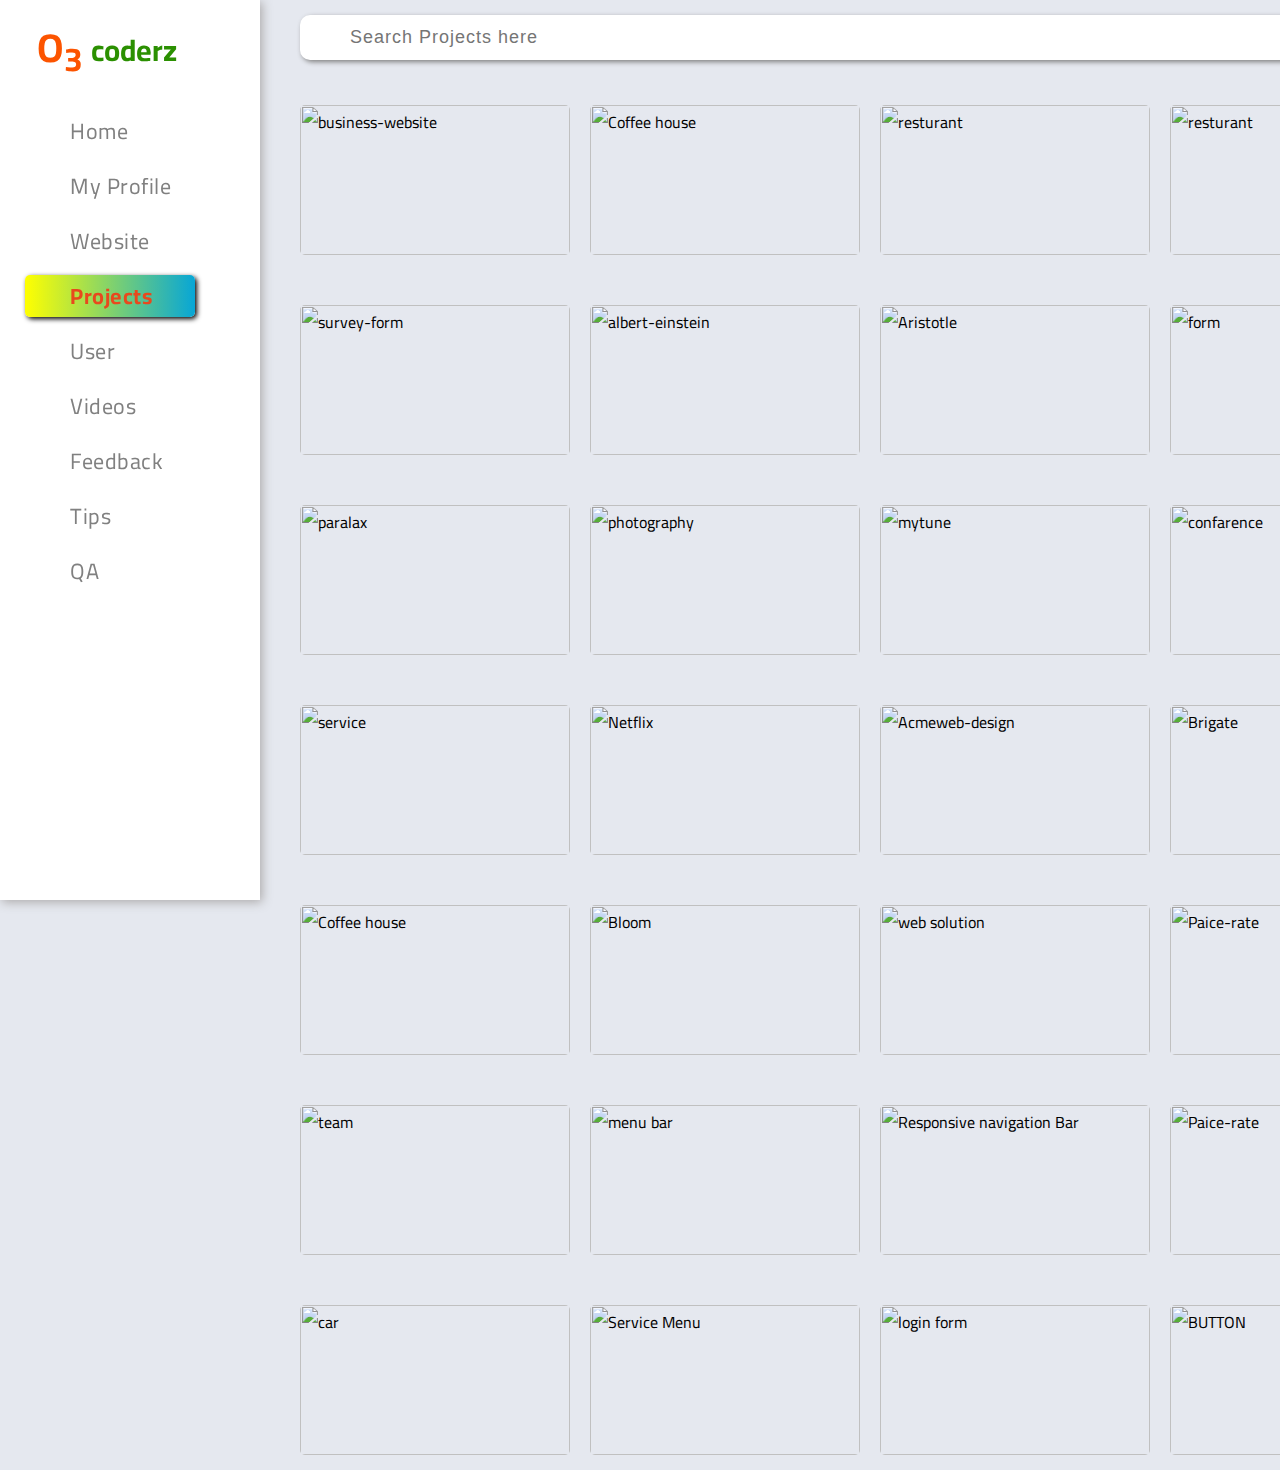
==== commit 68cac58d: "Update newProject.html" ====
--- a/newProject.html
+++ b/newProject.html
@@ -73,11 +73,15 @@
                     <li><a href="index.html"><i class="fas fa-home"></i><span>Home</span></a>
                         <span class="tooltip">Home</span>
                     </li>
-                    <li><a href="#"><i class="icon fas fa-user-tie"></i><span>My profile</span></a>
+                    <li><a href="https://o3coderz.github.io/profile/myprofile.html"><i class="icon fas fa-user-tie"></i><span>My profile</span></a>
                         <span class="tooltip">My Profoile</span>
                     </li>
-                    <li><a href="#"><i class="icon fas fa-atlas"></i><span>website</span></a>
+                    <li><a href="#"><i class="icon fas fa-globe"></i><span>website</span></a>
                         <span class="tooltip">website</span>
+                    </li>
+                    
+                    <li id="current"><a href="#"><i style="font-size: 20px;" class="fas fa-project-diagram"></i><span>Projects</span></a>
+                        <span class="tooltip">Projects</span>
                     </li>
                     <li><a href="#" target="_blank"><i class="icon fas fa-user"></i><span>user</span></a>
                         <span class="tooltip">User</span>
--- a/style.css
+++ b/style.css
@@ -93,6 +93,7 @@
     position: fixed;
     top: 0;
     left: 0;
+    width:260px;
     height: 100%;
     grid-column: 1;
     grid-row: 1 / span 2;
@@ -164,7 +165,15 @@
 }
 
 /*-----------------current-----------------------*/
-
+li#current a {
+    background-image:  linear-gradient(to left, rgb(7, 166, 214), yellow);
+    border-radius: 5px;
+    box-shadow: 2px 2px 5px black;
+    }
+
+li#current a i {
+    color: white;
+}
 #current span{
     color: #e8491d;
     font-weight: bold;
@@ -181,10 +190,10 @@
     align-items: center;
     margin: 5px;
   text-transform: capitalize;
-    font-size: 20px;
+    font-size: 22px;
     color: gray;
     text-decoration: none;
-    padding: 5px 15px;
+    padding: 0px 15px;
     letter-spacing: .5px;
 }
  
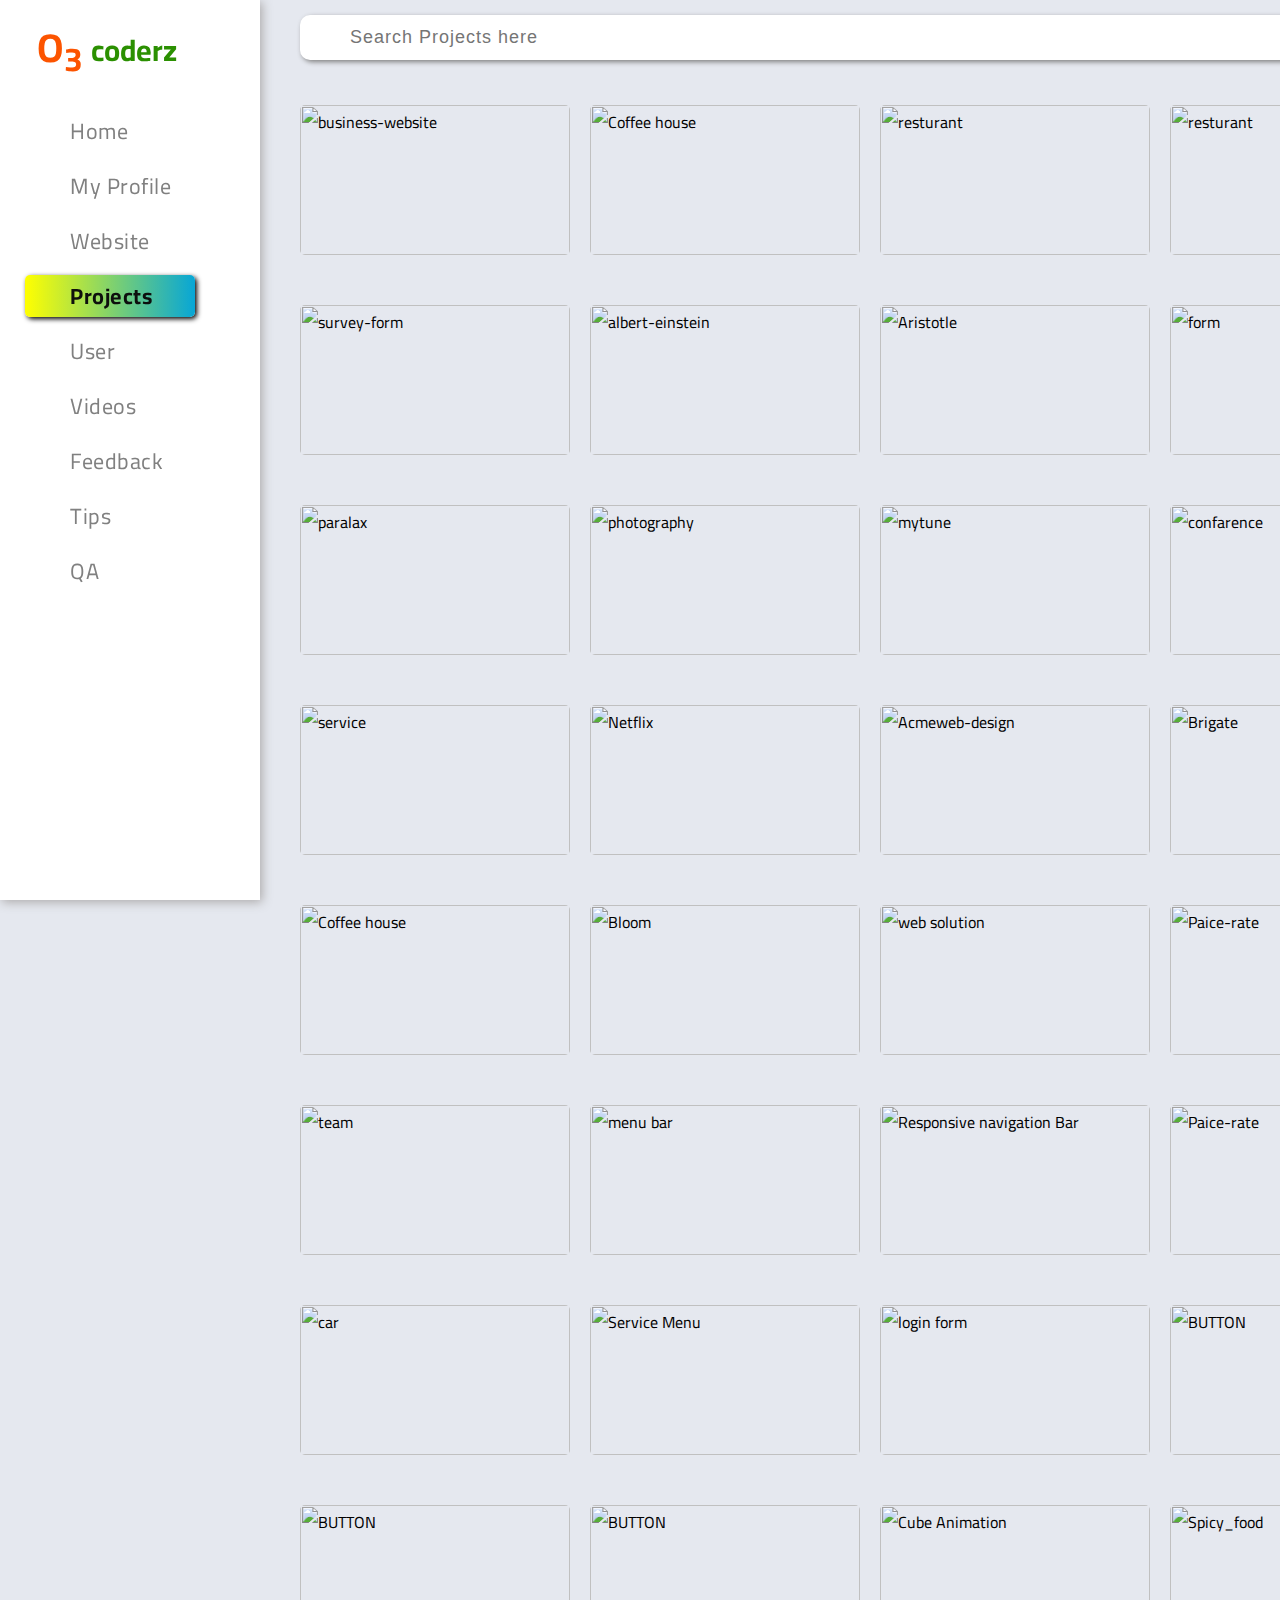
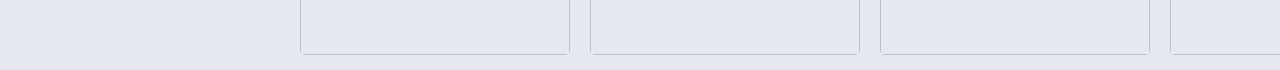
==== commit 527a428c: "Update newProject.html" ====
--- a/newProject.html
+++ b/newProject.html
@@ -366,7 +366,7 @@
 
 
 
-                <!--------------------------------------------don't get GitHub link------------------------------------------------>
+                
 
                 <div class="project1">
                     <img class="thumbnail1" src="https://i.ibb.co/yBcCsgy/image.png" alt="BUTTON">
@@ -376,6 +376,43 @@
                     <a class="finder" href="https://o3coderz.github.io/boring" target="_blank">Click Here</a>
         
                 </div>
+                
+                <!--------------------------------------------new get GitHub link------------------------------------------------>
+                <div class="project1">
+                    <img class="thumbnail1" src="https://i.ibb.co/27tnkm8/image.png" alt="BUTTON">
+                    <span>SpyTrac</span>
+                    <p class="intro">SpyTrac - Monitoring App for Android Devices</p>
+
+                    <a class="finder" href="https://o3coderz.github.io/SpyTrac/" target="_blank">Click Here</a>
+        
+                </div>
+                
+                <div class="project1">
+                    <img class="thumbnail1" src="https://i.ibb.co/dj7SLXK/image.png" alt="BUTTON">
+                    <span>BISD Online</span>
+                    <p class="intro">Click করো Career গড়ো</p>
+
+                    <a class="finder" href="https://o3coderz.github.io/BISD-Online/index.html" target="_blank">Click Here</a>
+        
+                </div>
+                
+                <div class="project1">
+                    <img class="thumbnail1" src="https://i.ibb.co/7v9FSgm/cube.png" alt="Cube Animation">
+                    <span>3D Animation</span>
+                    <p class="intro">Ambient Light Effects</p>
+
+                    <a class="finder" href="https://o3coderz.github.io/33.Cube-Animation-Effects/" target="_blank">Click Here</a>
+        
+                </div>
+                
+                <div class="project1">
+                    <img class="thumbnail1" src="https://linkpeek.com/m/vault/1/d/2/1d249263bfaea6dfef562c71a180720c63fb8c157ccfa818e6d939111c2de953.png" alt="Spicy_food">
+                    <span>Spicy Food</span>
+                    <p class="intro">Fast food resturent</p>
+
+                    <a class="finder" href="https://o3coderz.github.io/spicy_food-34/" target="_blank">Click Here</a>
+        
+                </div>
 
             </div>   
    
--- a/style.css
+++ b/style.css
@@ -172,15 +172,29 @@
     }
 
 li#current a i {
-    color: white;
+    color: #0b0b0bfa;
 }
 #current span{
-    color: #e8491d;
+    color: #0b0b0bfa;
     font-weight: bold;
 }
 
-#current:hover span {
-    color: white;
+#current:hover a {
+    background-image: linear-gradient(to right, rgba(228, 5, 5, 0.836), rgba(153, 13, 106, 0.836) );
+    color: #ffff;
+    border-radius: 4px;
+    transition: .3s;
+    box-shadow: 2px 2px 5px black;
+    transition: .3s;
+}
+#current:hover a i{
+    color: #ffff;
+    transition: .3s;
+}
+
+#current:hover a span{
+    color: #ffff;
+    transition: .3s;
 }
 /*-------------------unorder-list ul li a-----------------*/
 
@@ -416,15 +430,16 @@
 
 p.introduction {
     background-color: #333;
-    color: white;
-    font-size: 12px;
+    color: #ffffff;
+    font-size: 16px;
     position: absolute;
-    width: 155px;
-    margin-top: 8px;
-    margin-left: 10px;
-    padding: 5px 10px;
+    width: 170px;
+    text-transform: capitalize;
+    margin: -40px auto auto 20px;
+    padding: 5px 12px;
     line-height: 20px;
     border-radius: 5px;
+    text-align: center;
     align-items: center;
     transition: 1s all ease-in-out;
     opacity: 0;
@@ -441,8 +456,7 @@
     font-weight: 600;
     width: 90px;
     position: absolute;
-    margin-top: 75px;
-    margin-left: 25px;
+    margin: 60px auto auto 70px;
     border-radius: 10px;
     text-align: center;
     transition: 1s all ease-in-out;
@@ -497,28 +511,58 @@
     padding-top: 20px;
     align-items: center;
     margin: auto;
-    margin-left: 27px;
+    
  
 }
 
 
 .subfatured {
-    display: grid;
+    display: block;
+    width: 180px;
+    margin: 20px auto;
+    /*display: grid;
     grid-gap: 10px;
     padding: 10px;
-    line-height: 10px;
-}
- 
+    line-height: 10px;*/
+}
+.subfatured h2.fearture-icon {
+    display: block;
+    color: red;
+    font-weight: bold;
+    box-shadow: 2px 2px 10px grey;
+    border-radius: 4px;
+    width: 180px;
+    height: 80px;
+    text-decoration: none;
+    font-size: 40px;
+    
+    /*-------------
+    display: grid;
+    text-align: center;
+    
+    color: red;
+    font-weight: bold;
+    box-shadow: 2px 2px 10px gray;
+    border-radius: 4px;
+    width: 180px;
+    height: 80px;
+    align-items: center;
+    text-decoration: none;
+    font-size: 40px;
+    text-align: center;
+    --------*/
+    
+}
 .subfatured a.fearture-icon {
     display: grid;
     text-align: center;
-    text-decoration: none;
+    
     color: rgb(207, 207, 207);
     font-weight: bold;
     box-shadow: 2px 2px 10px gray;
     border-radius: 4px;
     width: 180px;
-    height: 60px;
+    height: 80px;
     align-items: center;
     text-decoration: none;
     font-size: 30px;
@@ -548,9 +592,11 @@
 
 
 .subfatured span{
+    display: block;
     color: grey;
     font-size: 18px;
     font-weight: 600;
+    text-align: center;
 }
 
 /*subfeatured a.finder*/
--- a/responsive.css
+++ b/responsive.css
@@ -0,0 +1,514 @@
+@media (max-width: 768px){
+    
+
+    .wrapper {
+        display: unset;
+    }
+
+    .menu-bar {
+        width: 100%;
+        display: block;
+        padding-left: 120px;
+        margin: 0;
+      
+    }
+
+    .content-search {
+        margin: 50px;
+       
+        width:  95%;
+    }
+
+    /*.see-all {
+        margin-left: 60px;
+        width: 95%;
+    }*/
+    /*23-10-21
+    .container {
+        display: grid;
+         margin: 0 0 0 80px;
+        grid-gap: 20px;
+        grid-template-columns: auto;
+    }
+    23-10-21
+    .new-popular {
+        display: grid;
+        grid-gap: 20px;
+        grid-template-columns: auto;
+        
+        overflow: hidden;
+    }*/
+
+    .index-popular-project {
+        display: grid;
+        grid-gap: 20px;
+        grid-template-columns: auto;
+       
+        
+    }
+
+    .index-popular-project .thumbnail {
+        width: 100%;
+        height: 200px;
+        position: unset;
+    }
+    /*
+    .index-new-projects {
+        display: grid;
+        grid-gap: 20px;
+        grid-template-columns: auto;
+        margin-left: 60px;
+        overflow: hidden;
+    }
+    */
+
+    .index-new-projects .thumbnail {
+        width: 95%;
+        height: 200px;
+        position: unset;
+    }
+
+
+
+    .NU_sphere_logo {
+        display: grid;
+        grid-template-columns: auto 40px;
+        grid-gap: 30px;
+    
+    }
+    
+    .sidde-bar {
+        position: fixed;
+        top: 0;
+        width: 78px;
+        margin: 0;
+        height: 100%;
+    }
+    .sidde-bar1 {
+        height: 100%;
+    }
+    .sidde-bar1 ul {
+        margin-top: 60px;
+    }
+
+    .sidde-bar1 {
+        width: 78px;
+        margin: 0;
+       
+    }
+    .NU_sphere_logo h2 {
+        display: none;
+    }
+   
+    .unorder-list {
+        
+        margin: 60px 0 0 0;
+        padding: 0 10px;
+    }
+    .NU_sphere_logo{
+        display: none;
+    }
+
+    .NU_sphere_logo h1 {
+        text-align: center;
+        display: inline-block;
+        position: fixed;
+        top: -7px;
+        left: 18px;
+        
+        
+        
+        
+    }
+
+    .NU_sphere_logo a {
+        display: none;
+    }
+
+    .unorder-list ul {
+        margin-top: 60px;
+    }
+    .unorder-list ul li{
+        text-align: center;
+        width: 43px;
+        margin: 3px;
+
+    } 
+
+    .unorder-list ul li a {
+        width: 40px;
+        margin: 0;
+        padding: 6px;
+        text-align: center;
+    }
+    .unorder-list ul li a span { 
+       display: none;
+    }
+    .unorder-list ul li a i{
+        opacity: 1;
+        font-size: 25px;
+    }
+
+
+
+    /*
+    .content-search {
+       width: 100%;
+       margin: 0;
+       display: grid;
+
+
+    }
+
+    .unorder-list ul {
+        display: grid;
+        grid-gap: 10px;
+        grid-template-columns: auto auto auto auto ;
+        margin: 0;
+    }
+    .unorder-list ul li a {
+        font-size: 15px;
+        width: auto;
+        padding: 0;
+        padding-left: 5px;
+        display: grid;
+        grid-template-columns: 20px auto;
+    }
+    .unorder-list ul li a.hide {
+        display: none;
+    }*/
+  /*
+    .new-popular {
+        display: grid;
+        grid-gap: 20px;
+        grid-template-rows: auto auto;
+    }
+
+    .container{
+        padding-left: 100px;
+        width: 100%;
+    }
+
+    
+
+    .see-all {
+        margin: 0;
+        display: grid;
+        grid-gap: 20px;
+        width: auto;
+        grid-template-columns:auto 100px;
+       
+        
+    }
+
+    .all-projects {
+        width: 100%;
+        display: grid;
+        grid-gap: 10px;
+        grid-template-columns: auto ;
+        
+    }
+    .project .thumbnail {
+        width: auto;
+        height: 170px;
+        
+        
+    }
+
+    
+
+    .project .details {
+        
+        margin-bottom: 120px;
+    }
+
+    p.introduction {
+        font-size: 20px;
+        width: auto;
+        height: 70px;
+        margin-top:30px;
+    }
+
+    .project a.click-here {
+        font-size: 18px;
+        padding: 10px;
+        width: auto;
+        height: auto;
+        position: absolute;
+        margin-top: 180px;
+    
+    }
+
+    .featured{
+       padding-left: 100px ;
+        width: 100%;
+    }
+    .feature-box{
+        overflow: hidden;
+        margin: 0;
+        width: 100%;
+        display: grid;
+
+        
+    }
+    .subfatured {
+        width: 100%;
+        display: grid;
+
+    
+    }
+
+    .subfatured a.fearture-icon {
+        display: block;
+        width: auto;
+        height: 150px;
+        font-size: 120px;
+        padding-top: 15px;
+    }
+
+    .bottom-see a {
+        display: block;
+        width: 80%;
+        margin-bottom: 20px;
+        border-radius: none;
+    }*/
+
+    /*.sidde-bar1 {
+        width: 100%;
+        height: 200px;
+        display: grid;
+        position: unset;
+        margin: 5px;
+       
+    }*/
+
+    /*.container1{
+        margin: 5px;
+        width: 100%;
+        border-radius: unset;
+    }
+    .content-search1 {
+        width: 100%;
+        margin: 0;
+        display: grid;
+ 
+ 
+     }
+
+    .new-projects1 {
+        display: grid;
+        grid-gap: 20px;
+        grid-template-columns: auto;
+    }
+
+    .project1 .thumbnail1 {
+        width: 100%;
+        height: auto;
+        padding: 20px 0;
+        
+    }
+
+    .project .thumbnail {
+        width: 100%;
+        height: auto;
+        padding: 20px 0;
+        
+    }
+
+    .project1 .thumbnail1:hover {
+        transform: scale(1.2);
+
+    }
+
+    .project1 span {
+        position: absolute;
+        margin-top: 30px;
+    }
+
+    .project1 p.intro {
+        
+        font-size: 17px;
+        width: auto;
+        height: 70px;
+        margin-top: 80px;
+    }
+
+    .project1 a.finder {
+        font-size: 18px;
+        padding: 0 10px;
+        
+        height: auto;
+        position: absolute;
+        margin-top: 180px;
+    
+    }*/
+
+    .unorder-list ul li {
+        position: relative;
+    }
+    .tooltip {
+        position: absolute;
+        top: 0;
+        left: 122px;
+        transform: translate(-50%, -50%);
+        background: #02e8f0;
+        color: black;
+        font-weight: bold;
+        box-shadow: 2px 5px  10px gray;
+        line-height: 35px;
+        text-align: center;
+        border-radius: 6px;
+        width: 122px;
+        height: 35px;
+        display: block;
+        transition: 0s;
+        pointer-events: none;
+        opacity: 0;
+    }
+    
+    .unorder-list ul li:hover .tooltip{
+        transition: all .5s ease;
+        opacity: 1;
+        top: 50%;
+    
+    } 
+
+    /*.container1*/
+    .container1 {
+        margin-left: unset;
+        display: grid;
+        padding-left: 100px;
+        
+    }
+
+    .content-search1 {
+        display: grid;
+        grid-gap: 10px;
+        width: auto;
+    }
+
+    .new-projects1 {
+        display: grid;
+        grid-gap: 20px;
+        grid-template-columns: auto;
+        width: 100%;
+    }
+
+    .thumbnail1 {
+        width: 100%;
+        height: 200px;
+        border-radius: 5px;
+        transition: 1.5s all ease-in-out;
+    }
+
+    /*23-10-2021*/
+
+    
+    .content-container {
+        display: block;
+       
+        
+    }
+
+    .all-projects {
+        display: block;
+        
+    }
+    .project {
+        margin-top: 20px;
+        margin-left: 40px;
+        width: 100%;
+       
+
+    }
+    .thumbnail {
+        width: 100%;
+    }
+
+    .see-all {
+        display: block;
+        margin-left: 60px;
+
+    }
+
+    .see-all a {
+        display: none;
+    }
+
+    .responsive-see-all-link {
+        display: block;
+        width: 50%;
+        text-decoration: none;
+        background-image: linear-gradient(to right, rgba(153, 13, 106, 0.986), rgba(228, 5, 5, 0.952) );
+        color: whitesmoke;
+        text-align: center;
+        font-size: 20px;
+        letter-spacing: .5px;
+        box-shadow: 2px 2px 4px gray;
+        border-radius: 20px;
+        font-weight: 600;
+        margin: auto;
+        margin-top: 20px;
+    }
+     
+    .responsive-see-all-link:hover {
+        background-image:linear-gradient(to left, rgb(7, 166, 214), yellow);
+        font-weight: bold;
+        color: black;
+        transition: 1s;
+    }
+    .featured {
+        display: block;
+        width: 80%;
+        margin: 20px 106px;
+    }  
+    .feature-box {
+        margin: auto;
+    }
+    .subfatured{
+    margin: 10px;
+    }
+    /*----------------new edit------------------*/
+    .subfatured h2.fearture-icon {
+        width: 300%;
+        height: 140px;
+        font-size: 72px;
+        margin-left: 18px;
+        
+    }
+    
+    .subfatured a.fearture-icon {
+        width: 300%;
+        height: 140px;
+        font-size: 72px;
+        margin-left: 10px;
+        
+    }
+/*-----------------------new edit end-----------------*/
+    .bottom-see a {
+        display: block;
+        margin-bottom: 30px;
+    }
+
+
+    .index-new-projects {
+        display: block;
+        width: 95%;
+        margin: 0 25px;
+       
+    }  
+
+    .index-popular-project {
+        display: block;
+        width: 95%;
+        margin: 0 25px;
+        
+    }
+  
+    .new-popular {
+        display: unset;
+    }
+
+
+}
+
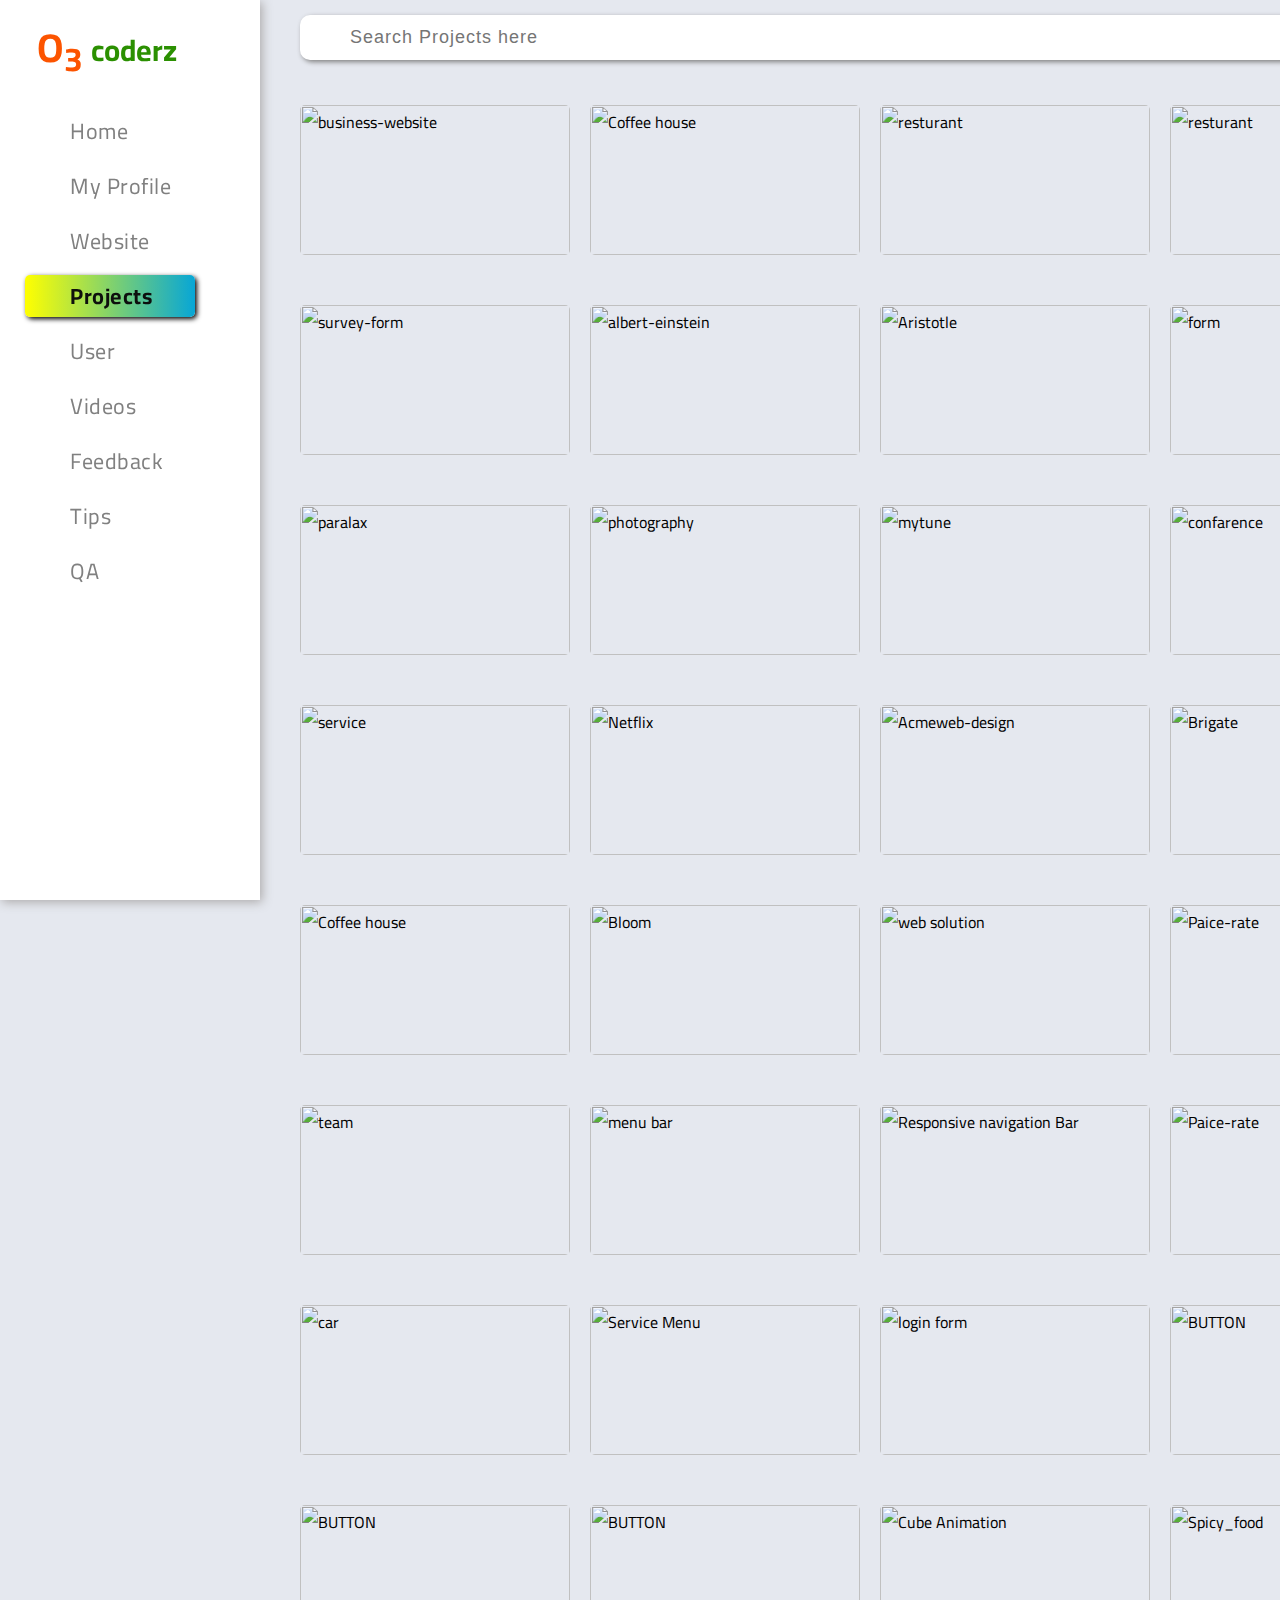
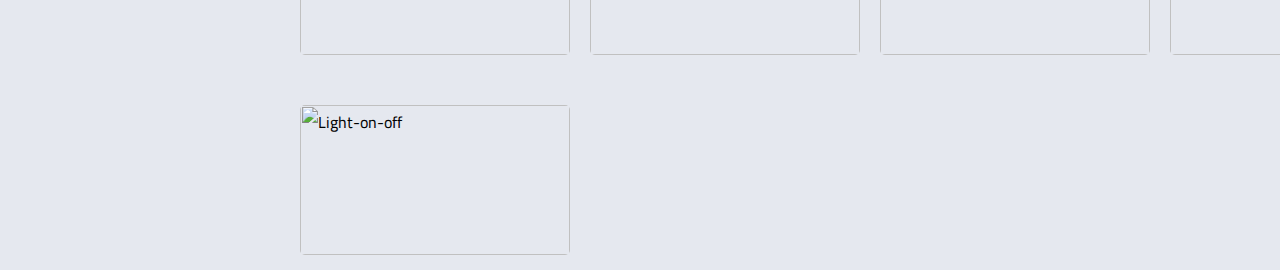
==== commit 98bd6ced: "Update newProject.html" ====
--- a/newProject.html
+++ b/newProject.html
@@ -413,6 +413,15 @@
                     <a class="finder" href="https://o3coderz.github.io/spicy_food-34/" target="_blank">Click Here</a>
         
                 </div>
+                
+                <div class="project1">
+                    <img class="thumbnail1" src="https://i.ibb.co/Jz832MN/image.png" alt="Light-on-off">
+                    <span>Light on off</span>
+                    <p class="intro">Using JavaScript</p>
+
+                    <a class="finder" href="https://o3coderz.github.io/light-on-off/" target="_blank">Click Here</a>
+        
+                </div>
 
             </div>   
    
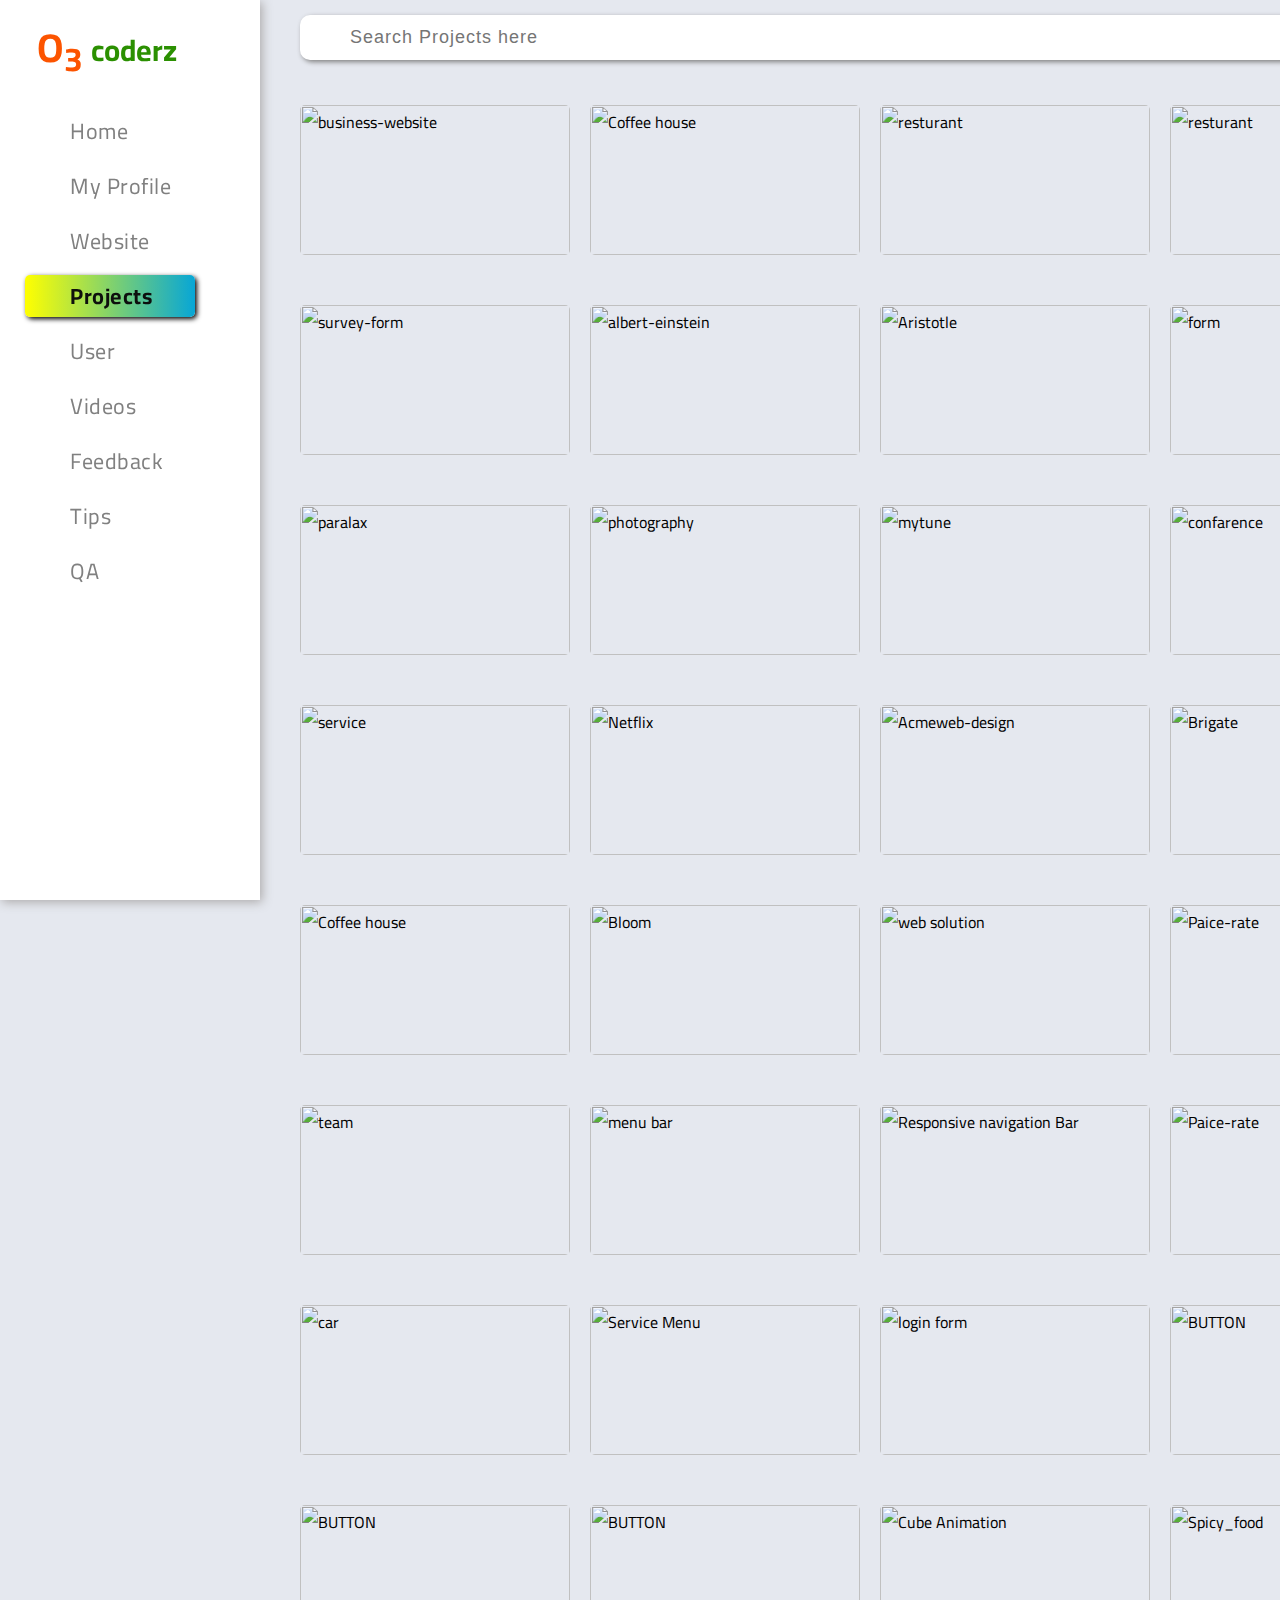
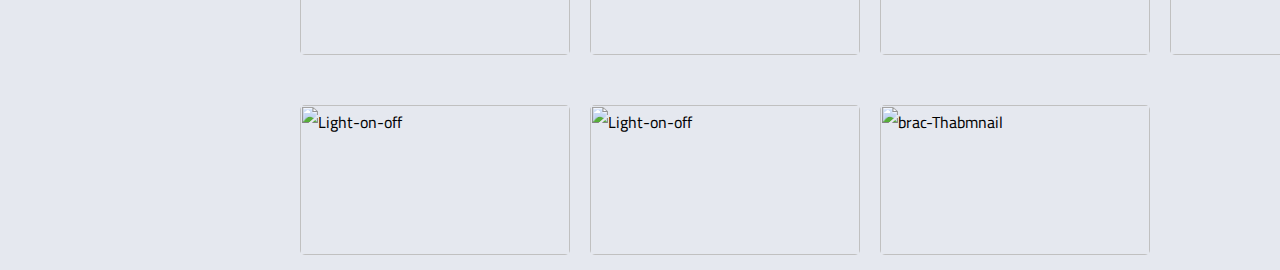
==== commit 6b1b6112: "Update newProject.html" ====
--- a/newProject.html
+++ b/newProject.html
@@ -15,6 +15,7 @@
         <!-------------------------This is title----------------------------->
         
         <title>New Projects</title>
+        <link rel="icon" href="https://i.ibb.co/YL1Sy1K/o3copy.png" type="image/x-icon">
 
         <!---------------------------This is css link----------------------------------->
         
@@ -422,6 +423,24 @@
                     <a class="finder" href="https://o3coderz.github.io/light-on-off/" target="_blank">Click Here</a>
         
                 </div>
+                
+                <div class="project1">
+                    <img class="thumbnail1" src="https://i.ibb.co/kmDN2PM/COVID-19-copy.jpg" alt="Light-on-off">
+                    <span>COVID-19</span>
+                    <p class="intro">Documentation Site</p>
+
+                    <a class="finder" href="https://o3coderz.github.io/36_COVID-19/" target="_blank">Click Here</a>
+        
+                </div>
+                
+                <div class="project1">
+                    <img class="thumbnail1" src="https://i.ibb.co/vVzNsrn/brac-Thabmnail.png" alt="brac-Thabmnail" border="0">
+                    <span>BRAC</span>
+                    <p class="intro">BRAC Creating Opportunities</p>
+
+                    <a class="finder" href="https://o3coderz.github.io/37_BRAC/" target="_blank">Click Here</a>
+        
+                </div>
 
             </div>   
    
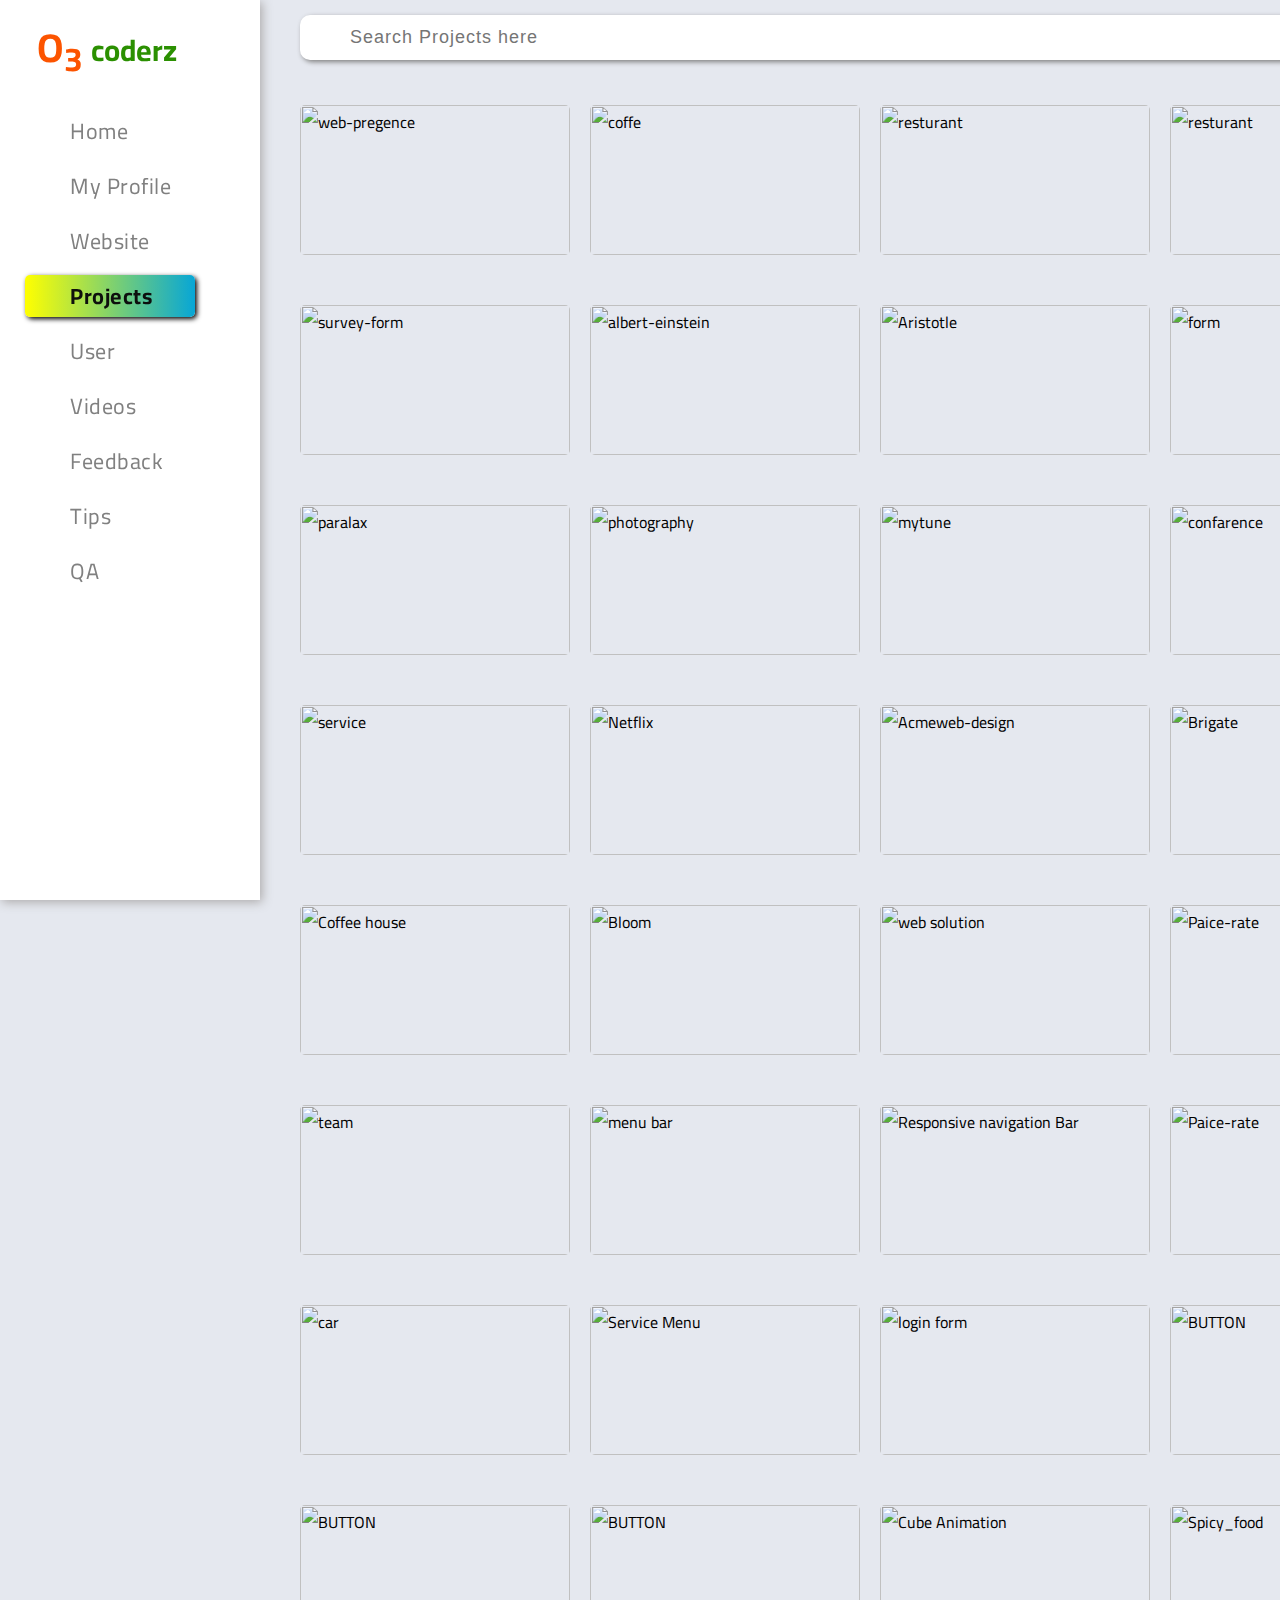
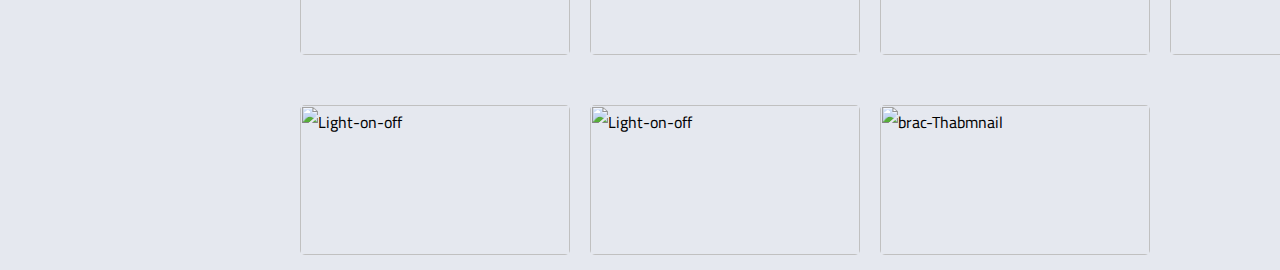
==== commit 8bc85e4f: "Update newProject.html" ====
--- a/newProject.html
+++ b/newProject.html
@@ -123,7 +123,7 @@
             <div class="new-projects1">
 
                 <div class="project1 Manager">
-                    <img class="thumbnail1" src="https://linkpeek.com/m/vault/b/1/5/b1533780ef2d1771b94413f5290b377627571c65ff0ee4184541402603815122.png" alt="business-website">
+                    <img class="thumbnail1" src="https://i.ibb.co/9g0YTtz/web-pregence.jpg" alt="web-pregence">
                     <span>web-presence</span>
                     <p class="intro">Prospect contact information including emails, direct dials, and more with our Chrome Extension.</p>
                     <a class="finder" href="https://o3coderz.github.io/web-presence/" target="_blank">Click Here</a>
@@ -131,9 +131,9 @@
                 </div>
 
                 <div class="project1">
-                    <img class="thumbnail1" src="https://linkpeek.com/m/vault/f/4/c/f4c8e262496e04b21ee3a41ef20ea6d2bcbad50b4ce4e358f2c66015340bcbfa.png" alt="Coffee house">
+                    <img class="thumbnail1" src="https://i.ibb.co/n1vxxv4/coffe.png" alt="coffe">
                     <span>Coffe House</span>
-                    <p class="intro">Prospect contact information including emails, direct dials, and more with our Chrome Extension.</p>
+                    <p class="intro">Coffee is a brewed drink prepared from roasted coffee beans, the seeds of berries from certain flowering plants in the Coffea genus.</p>
 
                     <a class="finder" href="https://o3coderz.github.io/Coffe/" target="_blank">Click Here</a>
                         
@@ -158,7 +158,7 @@
                 </div>
 
                 <div class="project1">
-                    <img class="thumbnail1" src="https://linkpeek.com/m/vault/c/5/c/c5cc66d2d84f86fa3148fc00cddca80941cfea1c73e5e11f5c52d79b52aac127.png" alt="survey-form">
+                    <img class="thumbnail1" src="https://i.ibb.co/Nt59h9g/ff-serve-form.jpg" alt="survey-form">
                     <span>Registration Form</span>
                     <p class="intro">Prospect contact information including emails, direct dials, and more with our Chrome Extension.</p>
 
@@ -167,7 +167,7 @@
                 </div>
 
                 <div class="project1">
-                    <img class="thumbnail1" src="https://linkpeek.com/m/vault/3/3/2/332655ae9393b79f64d2126d99e36b3bfd8bf8511cc31312ab9fa54fc6500792.png" alt="albert-einstein">
+                    <img class="thumbnail1" src="https://i.ibb.co/T4ZQxxP/albart-einstain.jpg" alt="albert-einstein">
                     <span>Albert Einstein</span>
                     <p class="intro">Albart Einstein is a father of mordern Physics</p>
 
@@ -185,7 +185,7 @@
                 </div>
 
                 <div class="project1">
-                    <img class="thumbnail1" src="https://linkpeek.com/m/vault/8/d/7/8d79f644eede0adb3593164c58c6d78790ce00d2598731a2da90e9c0efa6ba29.png" alt="form">
+                    <img class="thumbnail1" src="https://i.ibb.co/K9Z0wDx/form.jpg" alt="form">
                     <span>Registration Form</span>
                     <p class="intro">Prospect contact information including emails, direct dials, and more with our Chrome Extension.</p>
 
@@ -212,7 +212,7 @@
                 </div>
 
                 <div class="project1 Chair">
-                    <img class="thumbnail1" src="https://linkpeek.com/m/vault/2/8/a/28a280eb2b52534b49d95871170a2054057ea1c5141eff29bf83aaf7c571b416.png" alt="mytune">
+                    <img class="thumbnail1" src="https://i.ibb.co/2cPbgBx/myTune.jpg" alt="mytune">
                     
                     <span>My Tune</span>
                     <p class="intro">Prospect contact information including emails, direct dials, and more with our Chrome Extension.</p>
@@ -230,7 +230,7 @@
                 </div>
 
                 <div class="project1">
-                    <img class="thumbnail1" src="https://linkpeek.com/m/vault/4/b/f/4bfaf4dbbc74257df1484111c1206768fafdf935a5322b522afa67707fad9b0e.png" alt="service">
+                    <img class="thumbnail1" src="https://i.ibb.co/Kzw2yNf/portfolio.jpg" alt="service">
                     <span>Service</span>
                     <p class="intro">Prospect contact information including emails, direct dials, and more with our Chrome Extension.</p>
 
@@ -249,7 +249,7 @@
                 </div>
 
                 <div class="project1">
-                    <img class="thumbnail1" src="https://linkpeek.com/m/vault/e/d/7/ed7da9e8c0f4b728e524aa7668da85227cc865274d9f4d12eba8a072982233af.png" alt="Acmeweb-design">
+                    <img class="thumbnail1" src="https://i.ibb.co/GVBwszR/acme.jpg" alt="Acmeweb-design">
                     <span>Acme web design</span>
                     <p class="intro">How to create Grid Responsive web design</p>
 
@@ -258,7 +258,7 @@
                 </div>
 
                 <div class="project1">
-                    <img class="thumbnail1" src="https://linkpeek.com/m/vault/5/1/c/51c3906fada7ba17263961f11ff6af3a17161c04be9e6335c039870da94995d2.png" alt="Brigate">
+                    <img class="thumbnail1" src="https://i.ibb.co/gwrt8sW/brigate.jpg" alt="Brigate">
                     <span>Brigate</span>
                     <p class="intro">Prospect contact information including emails, direct dials, and more with our Chrome Extension.</p>
 
@@ -321,7 +321,7 @@
 
 
                 <div class="project1">
-                    <img class="thumbnail1" src="https://linkpeek.com/m/vault/5/c/f/5cf9dd6472d7c31f41c3f0297d93f88720f3836bd596f0dec0feb290789b9531.png" alt="Responsive navigation Bar">
+                    <img class="thumbnail1" src="https://i.ibb.co/tC5sWT3/navBar.jpg" alt="Responsive navigation Bar">
                     <span>Navigation Bar</span>
                     <p class="intro">How to create Responsive Navigation Bar</p>
 
@@ -407,7 +407,7 @@
                 </div>
                 
                 <div class="project1">
-                    <img class="thumbnail1" src="https://linkpeek.com/m/vault/1/d/2/1d249263bfaea6dfef562c71a180720c63fb8c157ccfa818e6d939111c2de953.png" alt="Spicy_food">
+                    <img class="thumbnail1" src="https://i.ibb.co/4KYjWj6/spicy-Food.jpg" alt="Spicy_food">
                     <span>Spicy Food</span>
                     <p class="intro">Fast food resturent</p>
 
@@ -436,7 +436,7 @@
                 <div class="project1">
                     <img class="thumbnail1" src="https://i.ibb.co/vVzNsrn/brac-Thabmnail.png" alt="brac-Thabmnail" border="0">
                     <span>BRAC</span>
-                    <p class="intro">BRAC Creating Opportunities</p>
+                    <p class="intro">BRAC: Creating opportunities for people to realise potential</p>
 
                     <a class="finder" href="https://o3coderz.github.io/37_BRAC/" target="_blank">Click Here</a>
         
